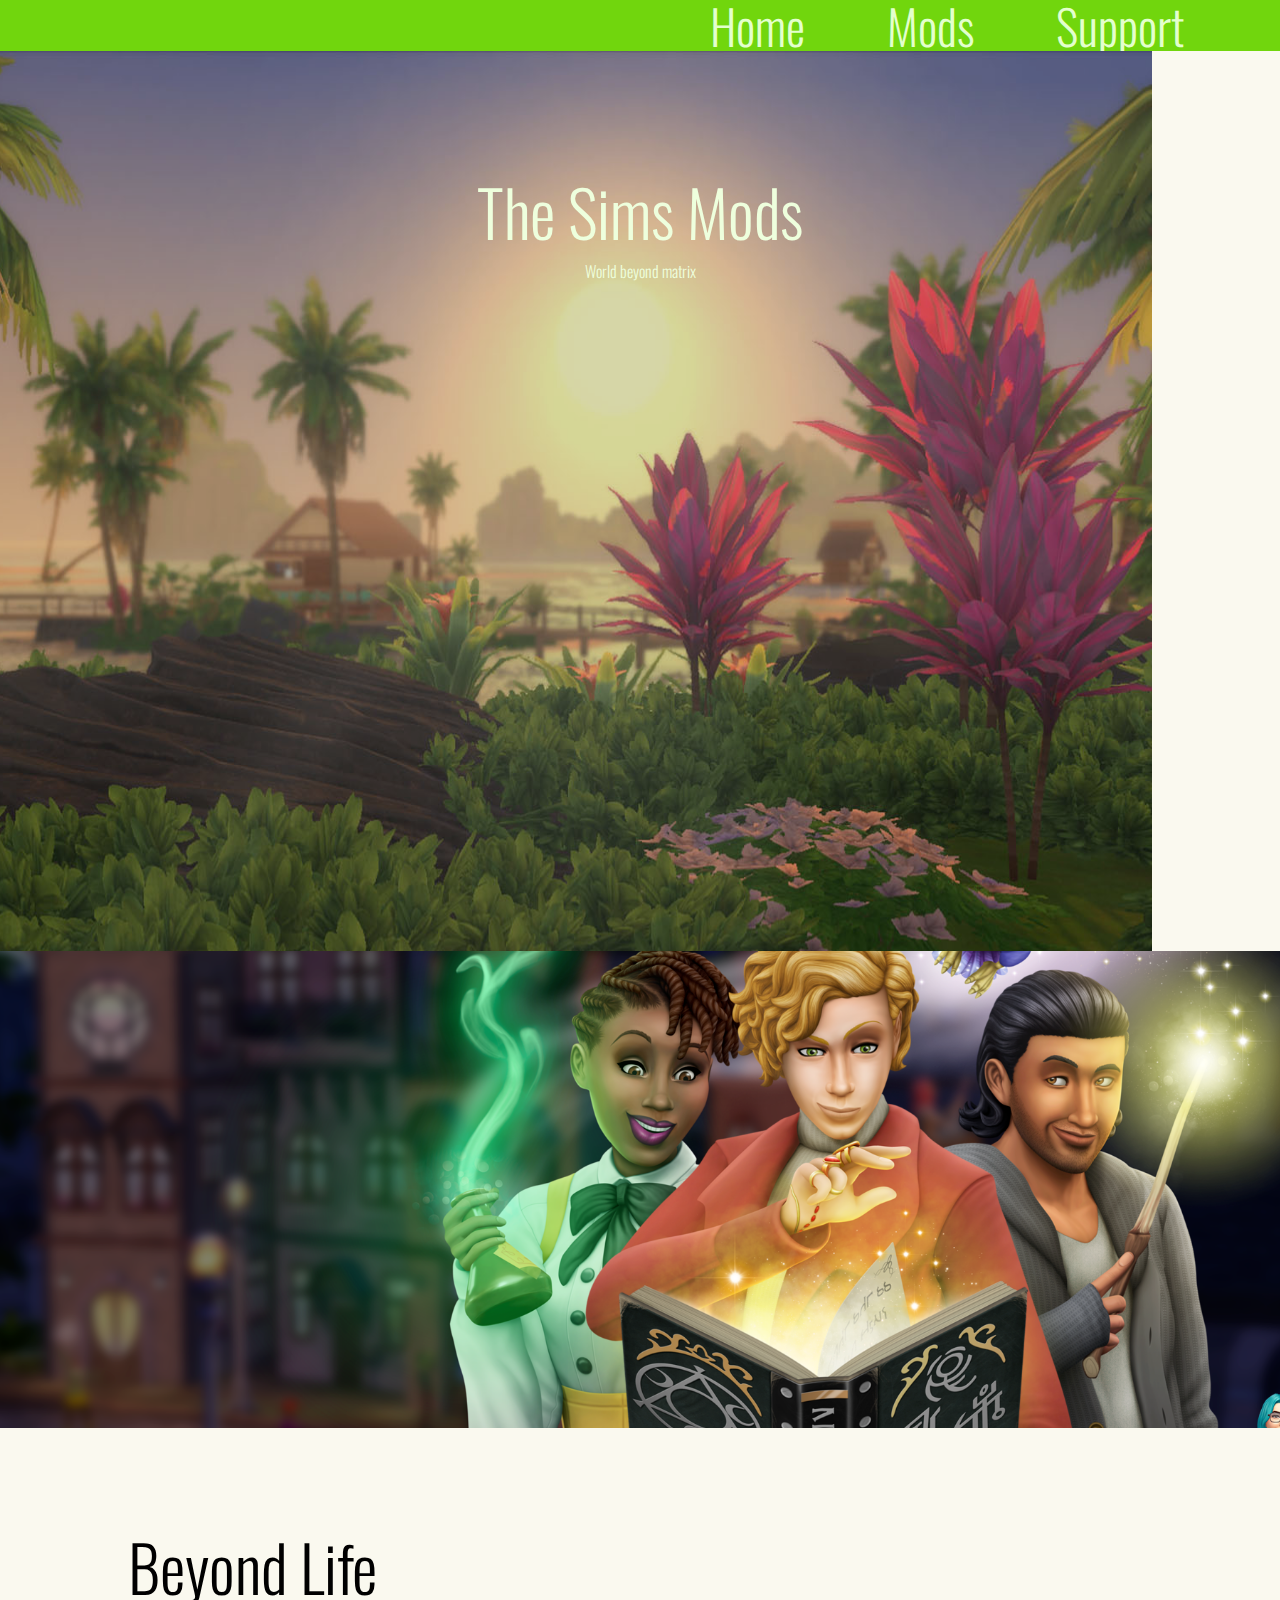
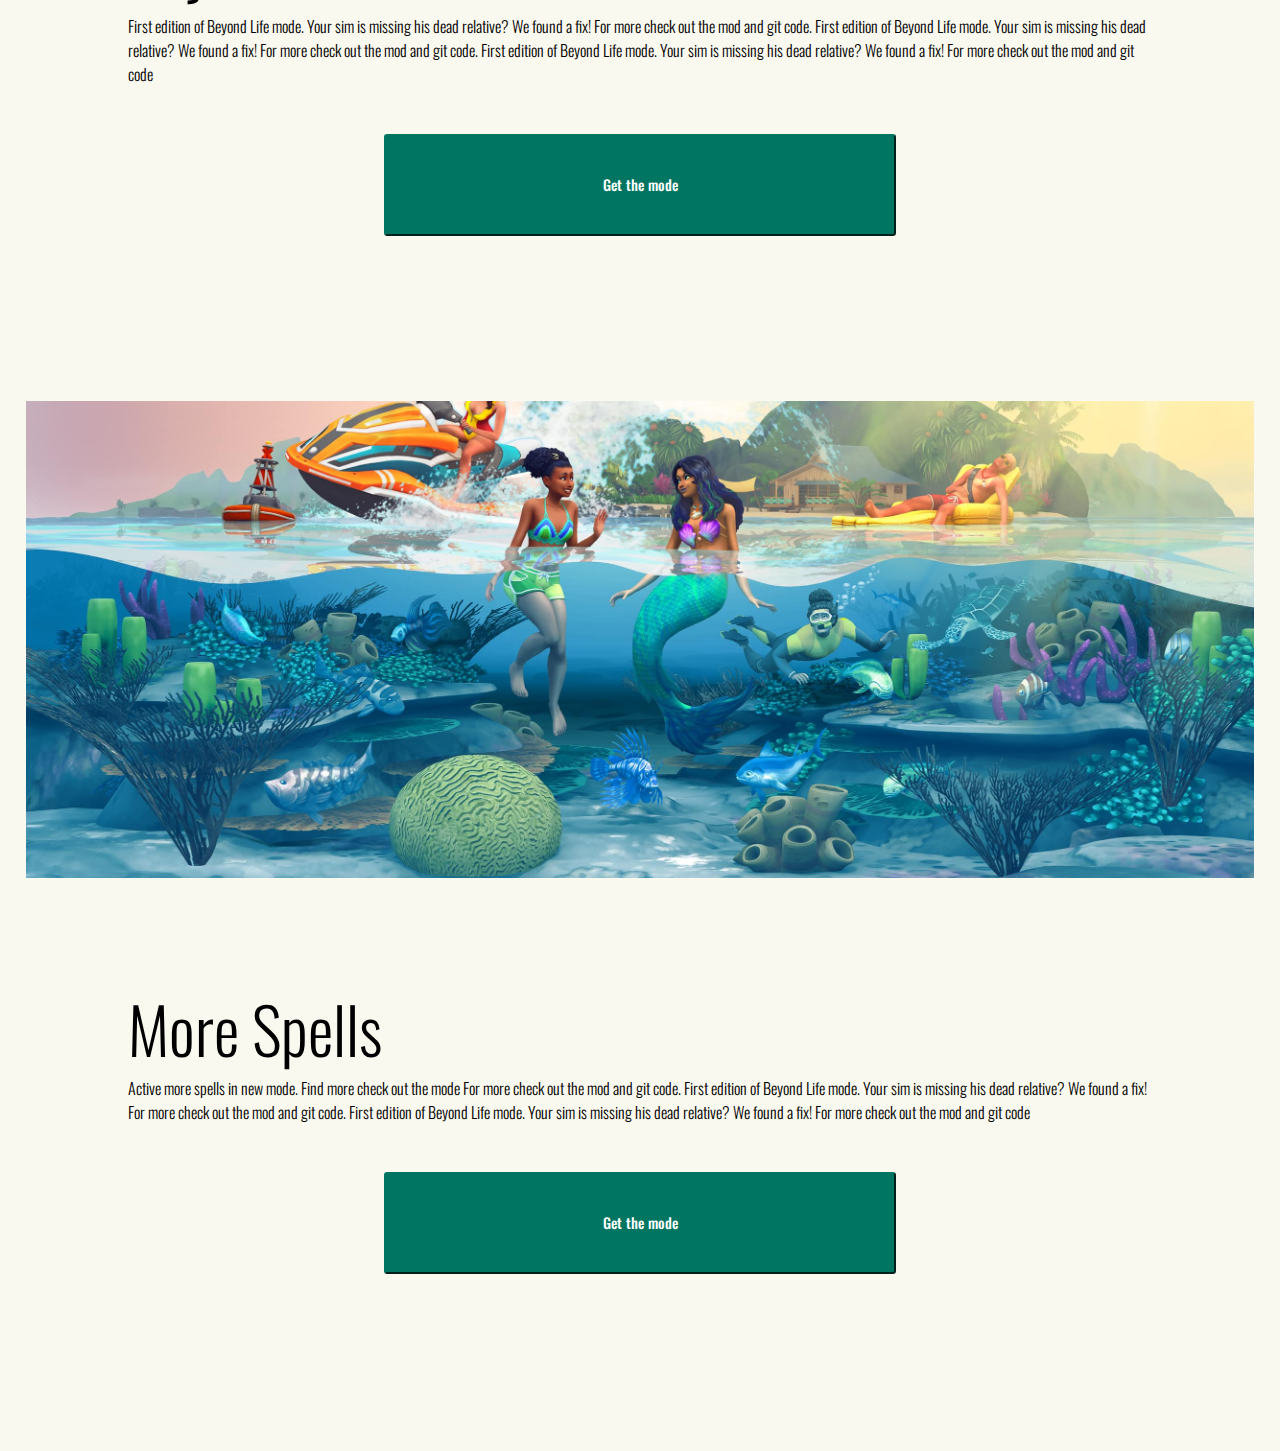
==== index.html @ f1809a80 "feat: change bg" ====
<!DOCTYPE html>
<html lang="en">
<head>
    <meta charset="UTF-8">
    <meta http-equiv="X-UA-Compatible" content="IE=edge">
    <meta name="viewport" content="width=device-width, initial-scale=1.0">
    <link rel="stylesheet" href="style.css">
    <link rel="stylesheet" href="reset.css">
    <title>Document</title>


    <!-- fonts -->
    <link rel="preconnect" href="https://fonts.googleapis.com">
<link rel="preconnect" href="https://fonts.gstatic.com" crossorigin>
<link href="https://fonts.googleapis.com/css2?family=Oswald:wght@300;400;600&family=Ubuntu+Condensed&display=swap" rel="stylesheet">
<!--  -->
</head>
<body>
    <div class="section_nav">
         <nav>
            <div class="nav_menu">
             <a href=""> Home </a>
             <a href=""> Mods </a>
             <a href=""> Support</a>
             </div>

          
         </nav>
    </div>

    <div class="menu_icon">
        <!-- <img src="/assets/menu.png" alt=""> -->
     </div>
    <div class="section_header">
        
        <div class="header_img">
            <img src="./assets/top 5.jpg" alt="">
        </div>
        <div class="header_text">
            <h1>The Sims Mods</h1>
            <p>World beyond matrix</p>
        </div>
    </div>

    <div class="section_body">
        <div class="body_main">
            <div class="news first_news">
                <div class="news_img">
                <img src="./assets/magic.png" alt="mod1"> 
                    </div>
                <div class="news_text">
                <h2>Beyond Life</h2>

              <p>First edition of Beyond Life mode. Your sim is missing his dead
                relative? We found a fix! For more check out the mod and git code. First edition of Beyond Life mode. Your sim is missing his dead
                relative? We found a fix! For more check out the mod and git code. First edition of Beyond Life mode. Your sim is missing his dead
                relative? We found a fix! For more check out the mod and git code</p>
            
                <div class="news_button">
                    <button> Get the mode</button>
                  </div>
            </div>
      
            </div>

            <div class="news second_news">

                <div class="news_img">
                    <img src="./assets/mermaids.jpg" alt="mod2">
                </div>
                <div class="news_text">
                <h2>More Spells</h2>
                <p>Active more spells in new mode. Find more check out the mode For more check out the mod and git code. First edition of Beyond Life mode. Your sim is missing his dead
                    relative? We found a fix! For more check out the mod and git code. First edition of Beyond Life mode. Your sim is missing his dead
                    relative? We found a fix! For more check out the mod and git code
                   </p>
                
                  <div class="news_button">
                    <button> Get the mode</button>
                  </div>
                </div>
              
            </div>

        </div>
    </div>

</body>
</html>
---- style.css ----
/* FONTS */
/* font-family: 'Oswald', sans-serif;
font-family: 'Ubuntu Condensed', sans-serif;
weight: 300 400 600 */



:root {
    --white: #fff;
    --dark-creamy: #F2DEBA;

/* Ligth palette */

--light-creamy: #faf9ef;

    /* --light-creamy: #f7f5df; */
    --violet: #007562;
    --header: #eeffdd; 
     --button-test: white;
    

/* dark paletter */
    /* --light-creamy: #1F2833;
    --violet: #66FCF1;
    --text-color: white;
    --header: #d1f2ef;
    --button-test: black; */





    --blacl: black;
    --color-of-sim: #73d90d;
   

}



body {
    background-color: var(--light-creamy);
    width: 100vw;
}

/* buttons */
.news_button {
    display: flex;
    justify-content: center;

    margin: 3rem;
    


}

.news button {
    font-family: 'Oswald', sans-serif;
    font-weight: 500;
    font-size: 0.9rem;
    background-color: var(--violet);

    border-color: var(--violet);
    border-radius: 0.2rem;
    color: var(--button-test);

    width: 40vw;
    height: 8vw;
}
/* section_header */
nav {
    display: flex;
    align-items: center;
    justify-content: end;


    width: 100%;
    height: 4vw;
    background-color:rgb(113, 214, 13)
}

nav a {
    font-size: 3rem;
}
.nav_menu {
    display: flex;
    justify-content: space-between;

    width: 37%;
    margin: 0 6rem;
}

.menu_icon {
    width: 3rem;
    position: absolute;
    right: 2rem;
    top: 0.5rem;
    z-index: 99;

}
.section_header {
    display: flex;
    flex-direction: column;
    /* justify-content: center; */
    align-items: center;
    position: relative;

    width: 100vw;
    height: 100vh;
    overflow: hidden;
}

.header_img img{
/* city */
    /* object-position: -12rem;
    width: 123rem;
    height: 100%;

    filter: brightness(84%); */

    /* sky */

    object-position: -19rem;
    width: 102rem;
    height: 118%;
   
    filter: brightness(84%);

}

.header_text {
    position: absolute;
    /* font-size: 500rem!important; */
    text-align: center;
    /* color: #d4f7c9; */
    color: var(--header);
    top: 7rem;
}

.header_text p {
    font-size: 1rem;
}
/* section_body */
.section_body {
    display: flex;
    flex-direction: column;
    align-items: center;
}
.body_main {
    display: flex;
    flex-direction: column;
    align-items: center;

    width: 100vw;
    overflow: hidden;

}

.news {
    display: flex;
    flex-direction: column;
    align-items: center;

    margin-bottom: 3vh;
    /* background-color: rgba(243, 247, 255, 0.3); */
    color: var(--text-color);

    width: 100%;

}
.news_img {
    height: 53vh;
    /* width: 100%; */
    overflow: hidden;
    object-fit: scale-down;
}
.news img {
    /* height: 50vh; */
    /* width: 100rem; */
    /* width: 132%; */
    height: 100%;
}

.news_text{
    display: flex;
    flex-direction: column;
    justify-content: center;
    height: 50vh;
    width: 80vw;
    margin: 3rem
}

@media screen and (max-width: 378px) {
    /* .first_news img {
        object-position: -12rem;
    } */
    /*.news_ img {
        width: 199%;
    } */
}
@media screen and (max-width: 540px) {
    nav {
        display: none;
        
    }

    .first_news img {
        object-position: -5rem;
    }
}



@media screen and (min-width: 780px) {
    
    .header_box {
        width: 100%;
    }

    .news img  {
        height: 161%;
        object-position: 0 -16rem;
    }
}
/* @media screen and (min-width: 1197px) {
    .header_box {
        width: 100%;
   
    }
    .body_main {
        width: 100%;
    }
} */
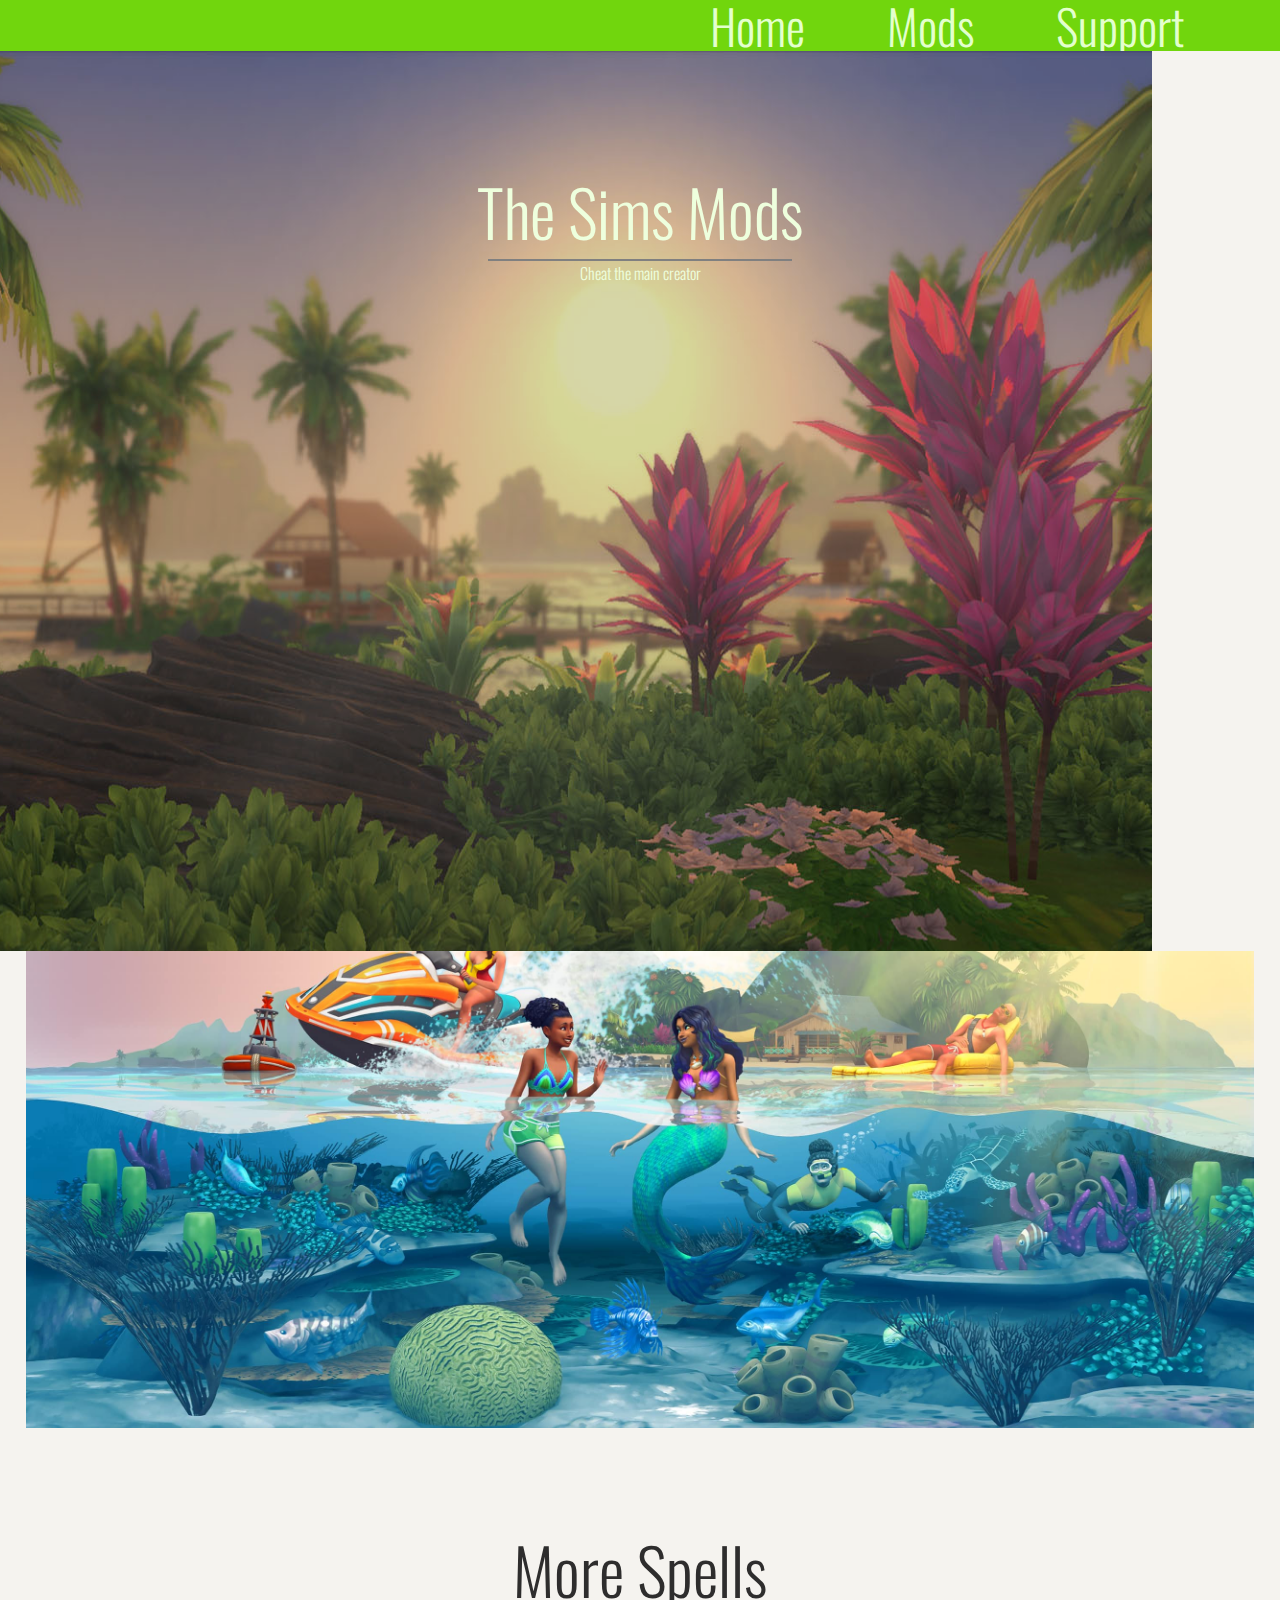
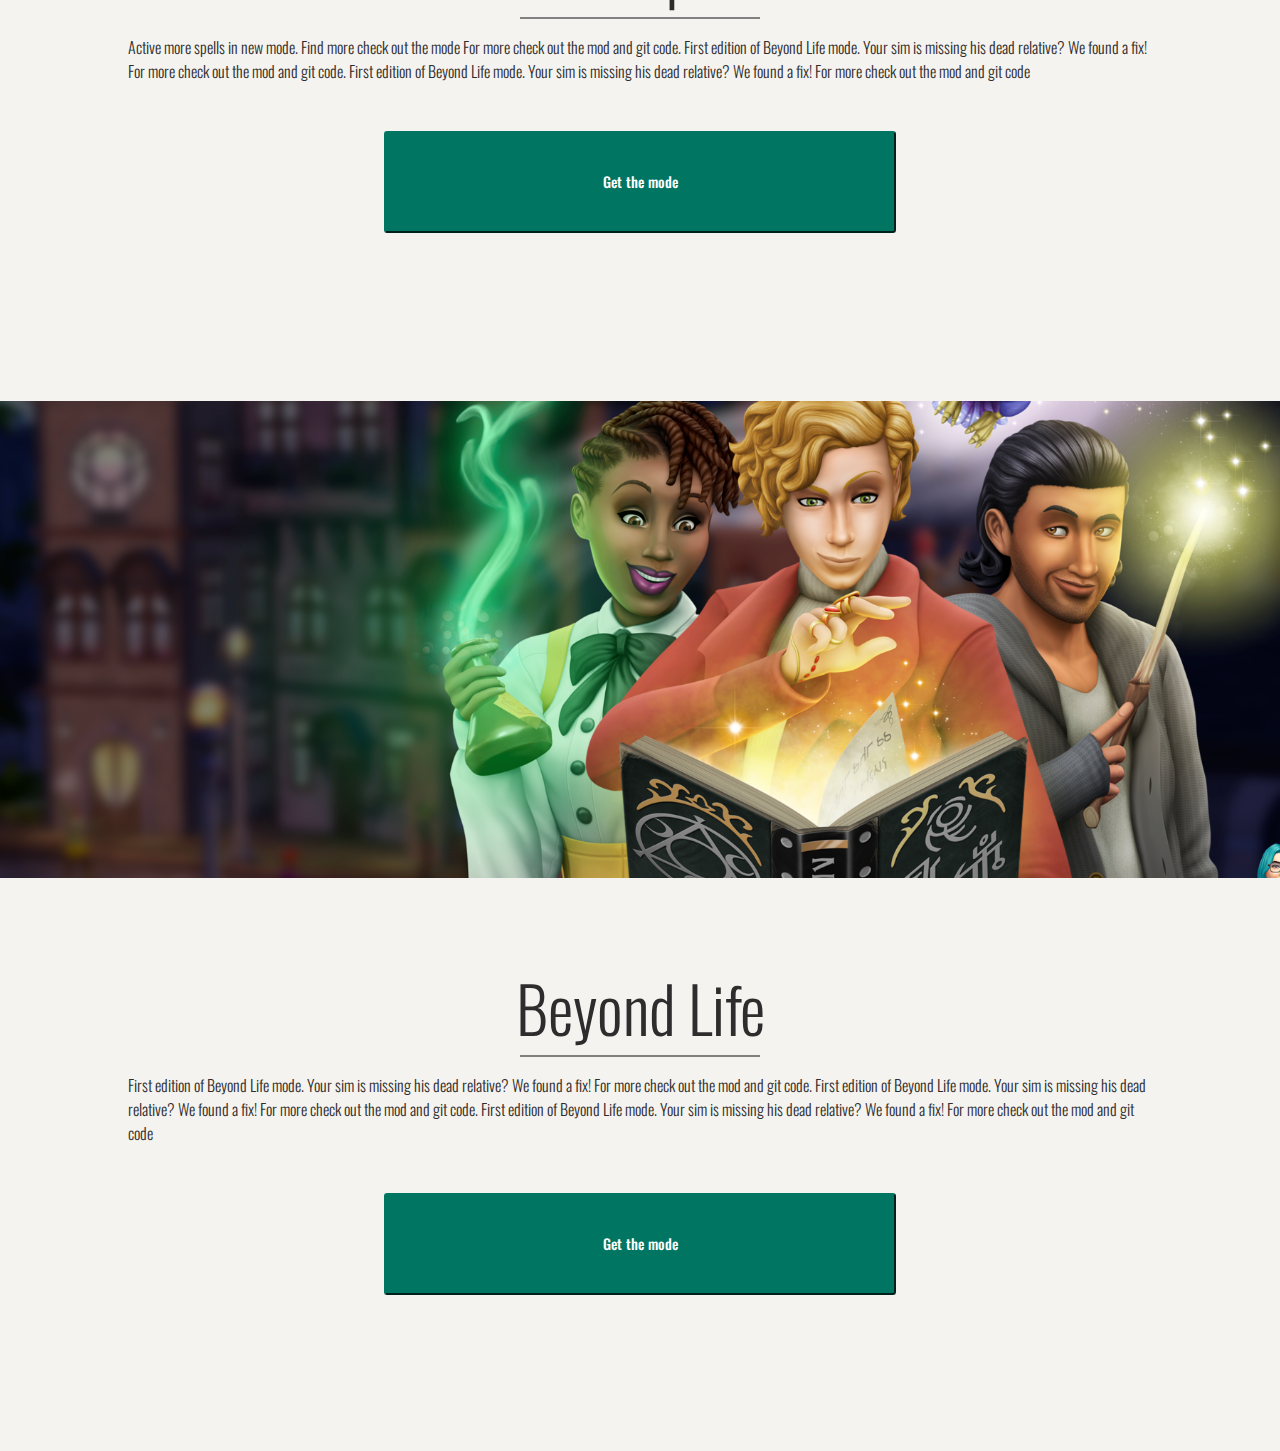
==== commit c2198476: "Add files via upload" ====
--- a/index.html
+++ b/index.html
@@ -38,18 +38,41 @@
         </div>
         <div class="header_text">
             <h1>The Sims Mods</h1>
-            <p>World beyond matrix</p>
+            <hr>
+            <p>Cheat the main creator </p>
         </div>
     </div>
 
     <div class="section_body">
         <div class="body_main">
+
+            <div class="news second_news">
+
+                <div class="news_img">
+                    <img src="./assets/mermaids.jpg" alt="mod2">
+                </div>
+                <div class="news_text">
+                <h2>More Spells</h2>
+                <hr>
+                <p>Active more spells in new mode. Find more check out the mode For more check out the mod and git code. First edition of Beyond Life mode. Your sim is missing his dead
+                    relative? We found a fix! For more check out the mod and git code. First edition of Beyond Life mode. Your sim is missing his dead
+                    relative? We found a fix! For more check out the mod and git code
+                   </p>
+                
+                  <div class="news_button">
+                    <button> Get the mode</button>
+                  </div>
+                </div>
+              
+            </div>
+
             <div class="news first_news">
                 <div class="news_img">
                 <img src="./assets/magic.png" alt="mod1"> 
                     </div>
                 <div class="news_text">
                 <h2>Beyond Life</h2>
+                <hr>
 
               <p>First edition of Beyond Life mode. Your sim is missing his dead
                 relative? We found a fix! For more check out the mod and git code. First edition of Beyond Life mode. Your sim is missing his dead
@@ -63,24 +86,7 @@
       
             </div>
 
-            <div class="news second_news">
-
-                <div class="news_img">
-                    <img src="./assets/mermaids.jpg" alt="mod2">
-                </div>
-                <div class="news_text">
-                <h2>More Spells</h2>
-                <p>Active more spells in new mode. Find more check out the mode For more check out the mod and git code. First edition of Beyond Life mode. Your sim is missing his dead
-                    relative? We found a fix! For more check out the mod and git code. First edition of Beyond Life mode. Your sim is missing his dead
-                    relative? We found a fix! For more check out the mod and git code
-                   </p>
-                
-                  <div class="news_button">
-                    <button> Get the mode</button>
-                  </div>
-                </div>
-              
-            </div>
+  
 
         </div>
     </div>
--- a/style.css
+++ b/style.css
@@ -11,7 +11,7 @@
 
 /* Ligth palette */
 
---light-creamy: #faf9ef;
+--light-creamy: #f5f3ef;
 
     /* --light-creamy: #f7f5df; */
     --violet: #007562;
@@ -41,6 +41,7 @@
 body {
     background-color: var(--light-creamy);
     width: 100vw;
+    color: rgb(46, 45, 45);
 }
 
 /* buttons */
@@ -66,6 +67,18 @@
 
     width: 40vw;
     height: 8vw;
+}
+
+hr {
+    border: 0.1px solid ;
+    width: 19rem;
+    margin: 0 auto;
+}
+
+.news hr {
+    width: 15rem;
+    margin: 1rem;
+    margin-top: 0;
 }
 /* section_header */
 nav {
@@ -161,6 +174,7 @@
     flex-direction: column;
     align-items: center;
 
+
     margin-bottom: 3vh;
     /* background-color: rgba(243, 247, 255, 0.3); */
     color: var(--text-color);
@@ -185,6 +199,7 @@
     display: flex;
     flex-direction: column;
     justify-content: center;
+    align-items: center;
     height: 50vh;
     width: 80vw;
     margin: 3rem
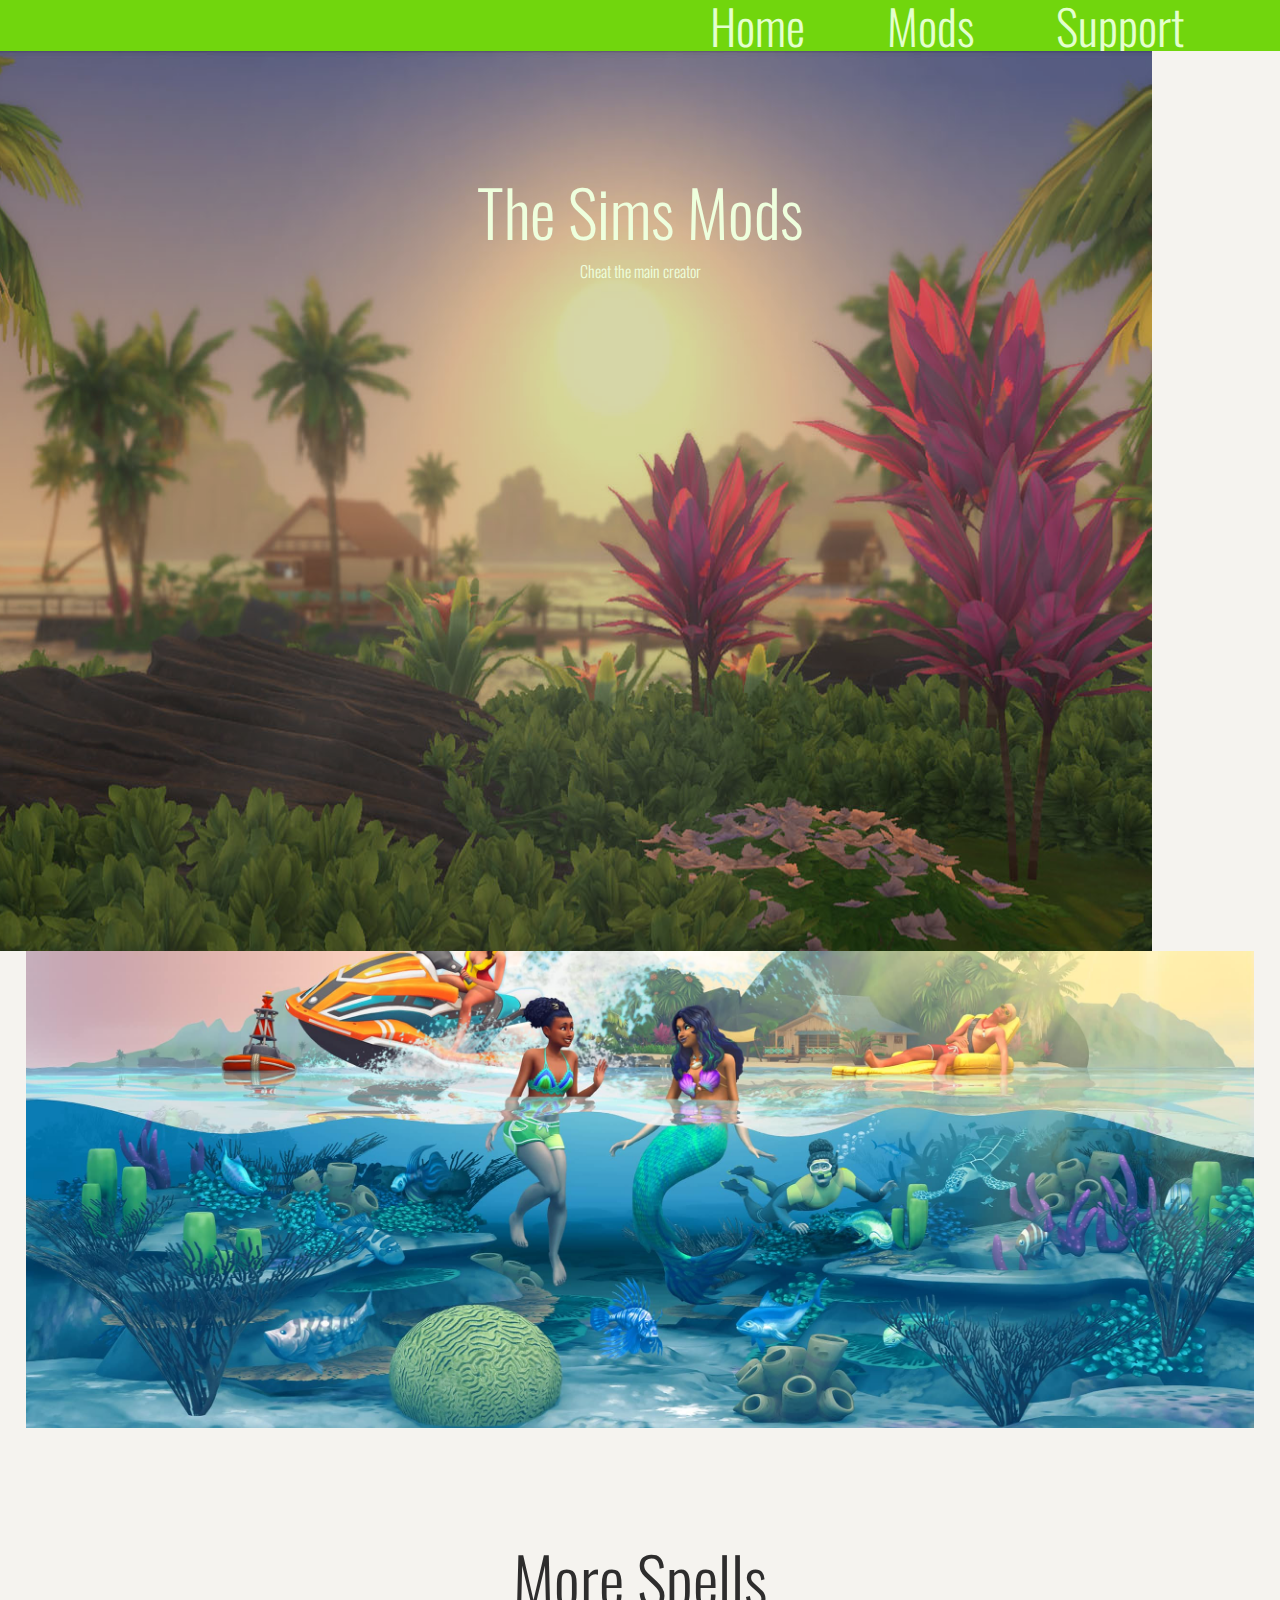
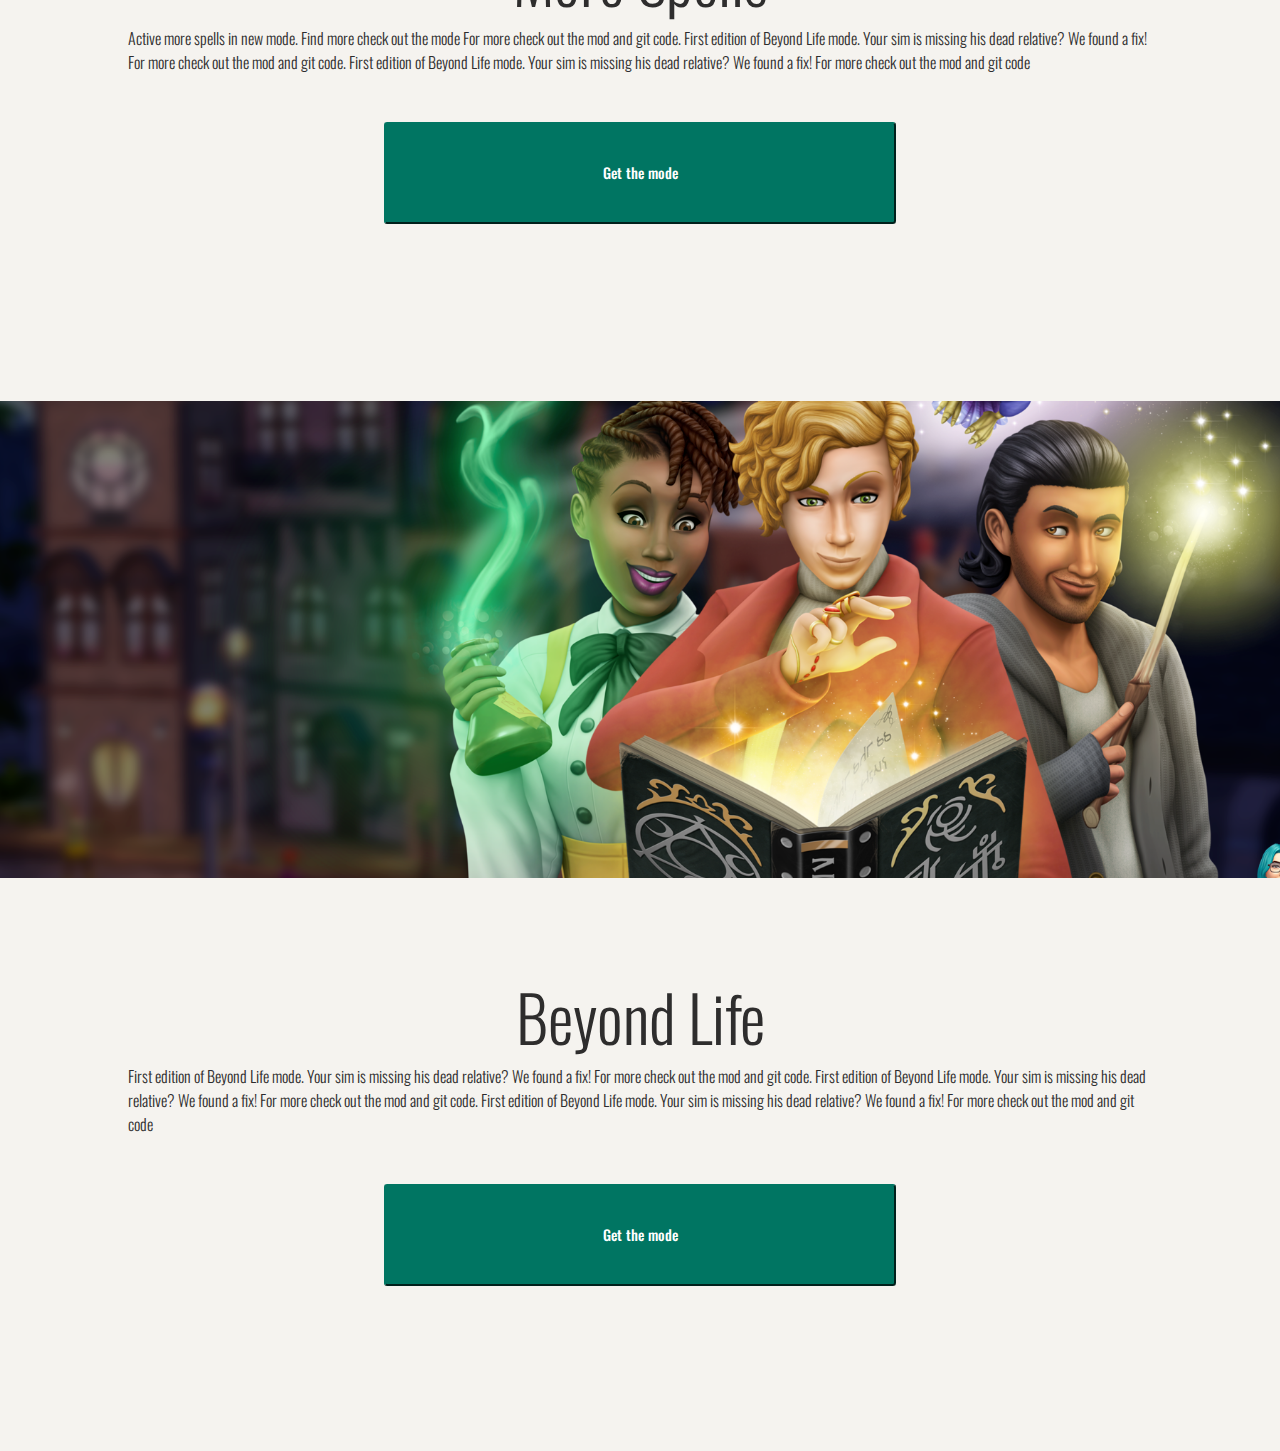
==== commit 31b43fb0: "Update index.html" ====
--- a/index.html
+++ b/index.html
@@ -38,7 +38,7 @@
         </div>
         <div class="header_text">
             <h1>The Sims Mods</h1>
-            <hr>
+      
             <p>Cheat the main creator </p>
         </div>
     </div>
@@ -53,7 +53,7 @@
                 </div>
                 <div class="news_text">
                 <h2>More Spells</h2>
-                <hr>
+            
                 <p>Active more spells in new mode. Find more check out the mode For more check out the mod and git code. First edition of Beyond Life mode. Your sim is missing his dead
                     relative? We found a fix! For more check out the mod and git code. First edition of Beyond Life mode. Your sim is missing his dead
                     relative? We found a fix! For more check out the mod and git code
@@ -72,7 +72,7 @@
                     </div>
                 <div class="news_text">
                 <h2>Beyond Life</h2>
-                <hr>
+
 
               <p>First edition of Beyond Life mode. Your sim is missing his dead
                 relative? We found a fix! For more check out the mod and git code. First edition of Beyond Life mode. Your sim is missing his dead
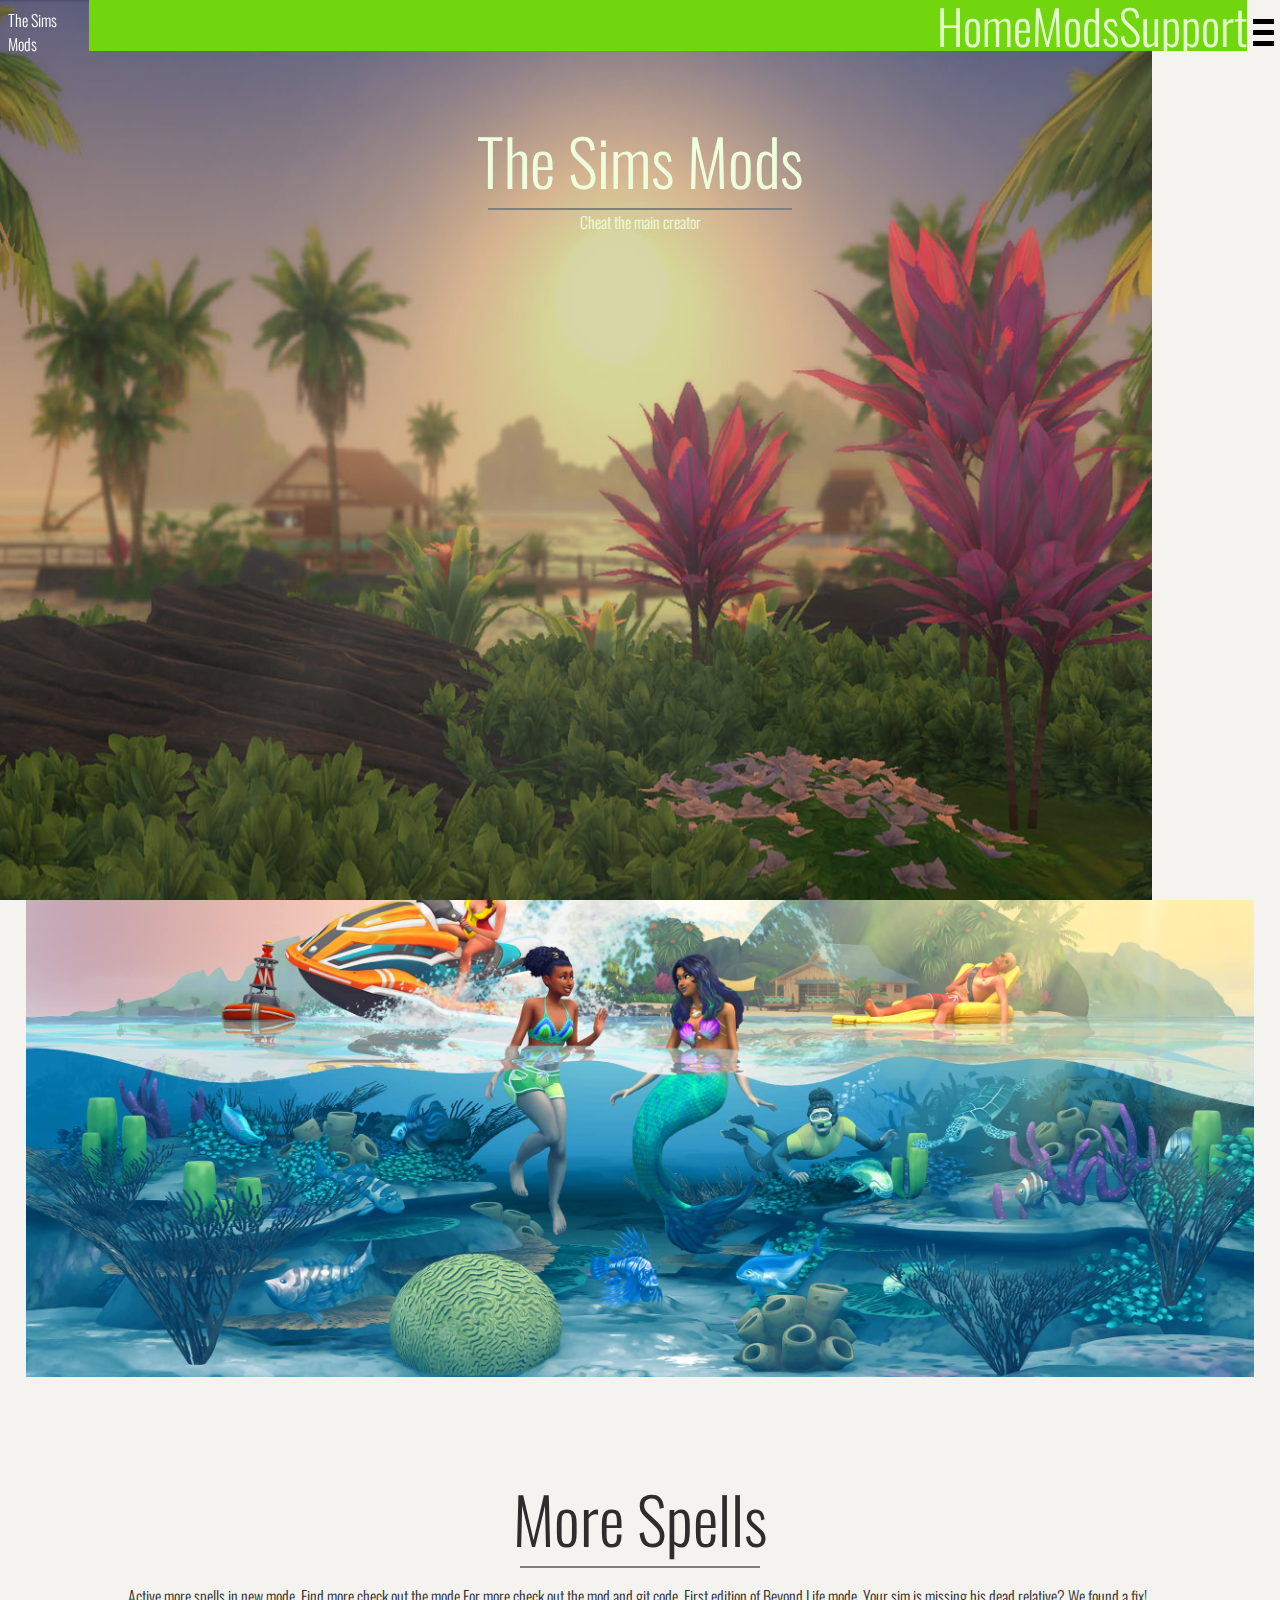
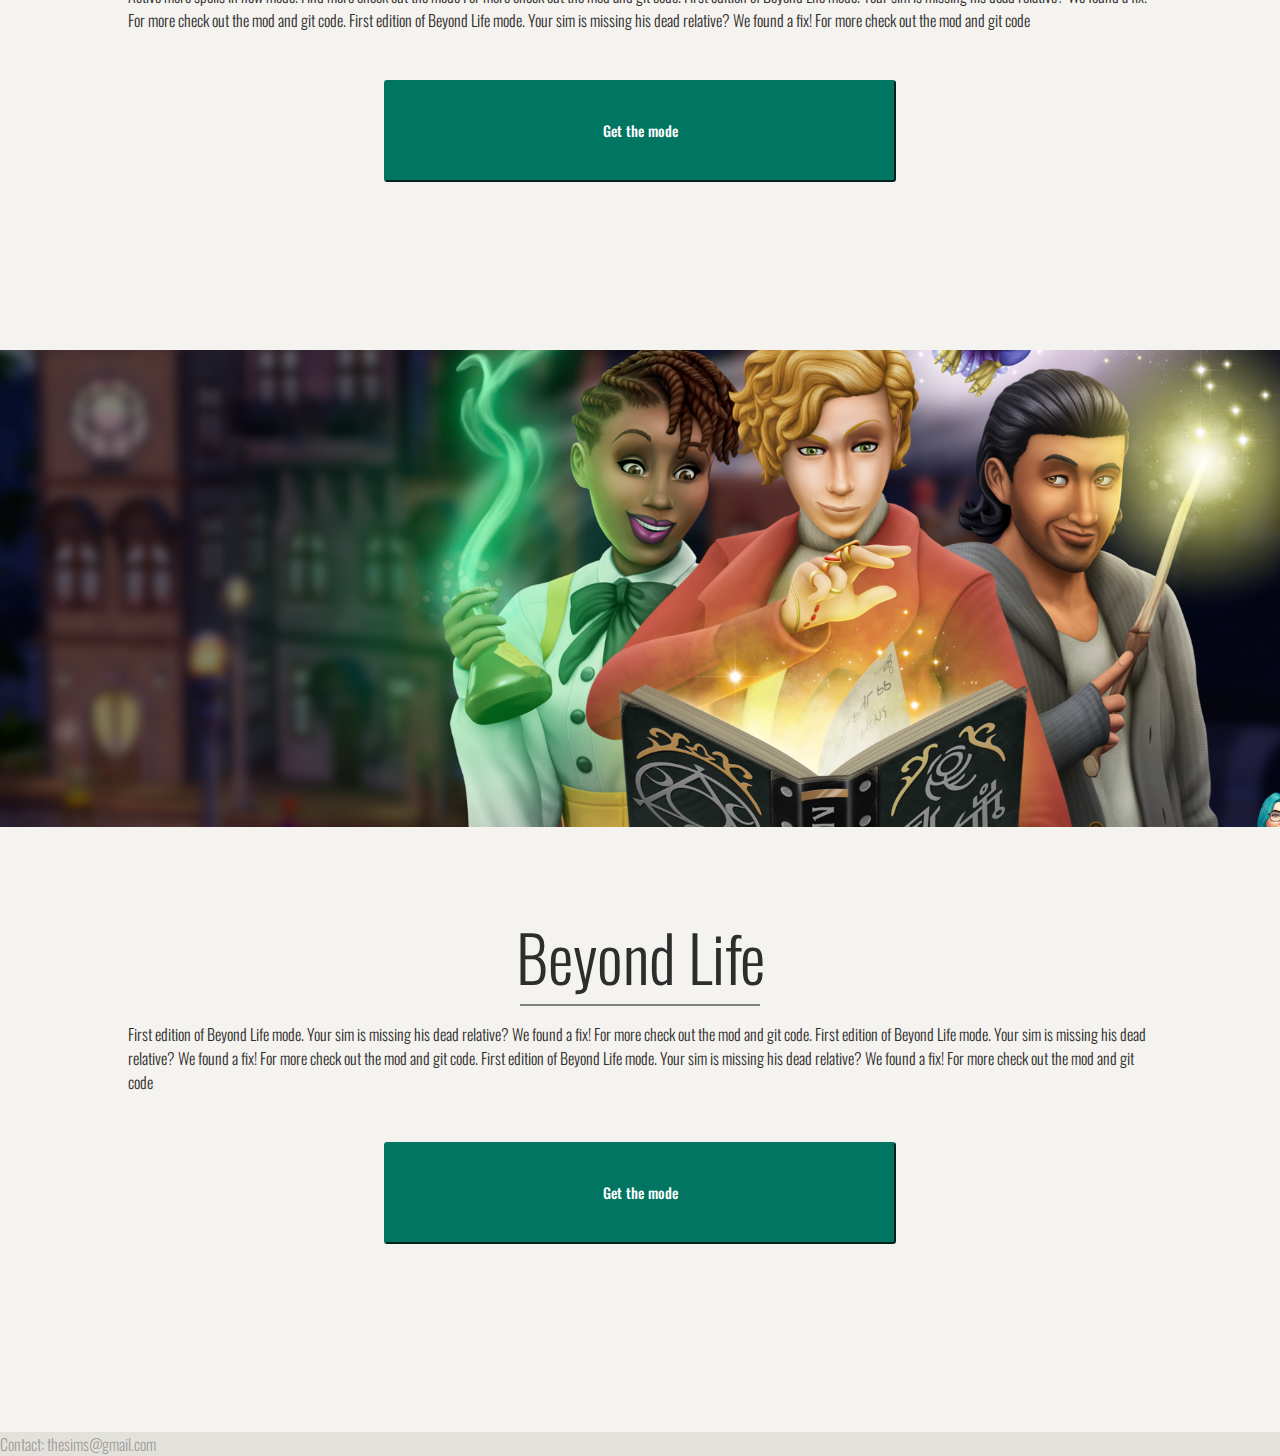
==== commit ad4eddc3: "feat: add all subpages" ====
--- a/index.html
+++ b/index.html
@@ -14,31 +14,51 @@
 <link rel="preconnect" href="https://fonts.gstatic.com" crossorigin>
 <link href="https://fonts.googleapis.com/css2?family=Oswald:wght@300;400;600&family=Ubuntu+Condensed&display=swap" rel="stylesheet">
 <!--  -->
+
+<!-- js -->
+<script defer src="js/script.js"></script>
 </head>
 <body>
+    <header>
     <div class="section_nav">
-         <nav>
-            <div class="nav_menu">
-             <a href=""> Home </a>
-             <a href=""> Mods </a>
-             <a href=""> Support</a>
+       
+            <div class="container">
+            <p> The Sims Mods</p>
+            <nav>
+             <a href="#"> Home </a>
+             <a href="#"> Mods </a>
+             <a href="#"> Support</a>
+            </nav>
+            <button class="hamburger">
+                <div class="bar"></div>
+            </button>
              </div>
 
           
-         </nav>
+        
     </div>
+    </header>
+    <nav class="mobile_nav">
+        <a href="#"> Home </a>
+        <a href="#"> Mods </a>
+        <a href="#"> Support</a>
+    </nav>
 
-    <div class="menu_icon">
-        <!-- <img src="/assets/menu.png" alt=""> -->
-     </div>
+
+
+
+
+
     <div class="section_header">
         
         <div class="header_img">
+
+            
             <img src="./assets/top 5.jpg" alt="">
         </div>
         <div class="header_text">
             <h1>The Sims Mods</h1>
-      
+            <hr>
             <p>Cheat the main creator </p>
         </div>
     </div>
@@ -53,7 +73,7 @@
                 </div>
                 <div class="news_text">
                 <h2>More Spells</h2>
-            
+                <hr>
                 <p>Active more spells in new mode. Find more check out the mode For more check out the mod and git code. First edition of Beyond Life mode. Your sim is missing his dead
                     relative? We found a fix! For more check out the mod and git code. First edition of Beyond Life mode. Your sim is missing his dead
                     relative? We found a fix! For more check out the mod and git code
@@ -72,7 +92,7 @@
                     </div>
                 <div class="news_text">
                 <h2>Beyond Life</h2>
-
+                <hr>
 
               <p>First edition of Beyond Life mode. Your sim is missing his dead
                 relative? We found a fix! For more check out the mod and git code. First edition of Beyond Life mode. Your sim is missing his dead
@@ -91,5 +111,11 @@
         </div>
     </div>
 
+    <div class="section_footer">
+        <div class="footer_main">
+            Contact: thesims@gmail.com
+        </div>
+    </div>
+
 </body>
 </html>
--- a/style.css
+++ b/style.css
@@ -15,6 +15,7 @@
 
     /* --light-creamy: #f7f5df; */
     --violet: #007562;
+    --dark-violet: #003d33;
     --header: #eeffdd; 
      --button-test: white;
     
@@ -54,7 +55,84 @@
 
 
 }
-
+.container {
+    display: flex;
+    width: 100%;
+    justify-content: space-between;
+}
+/* hamburger */
+header {
+    position: fixed;
+    top: 0;
+    z-index: 99;
+
+    width: 100%;
+
+
+}
+
+header p {
+    color: white;
+    margin: 0.5rem;
+}
+.hamburger {
+    position: relative;
+    display: block;
+    width: 35px;
+    cursor: pointer;
+
+    appearance: none;
+    background: none;
+    outline: none;
+    border: none;
+}
+.hamburger .bar, .hamburger:after, .hamburger:before {
+    content: '';
+    display: block;
+    width: 100%;
+    height: 5px;
+    background-color: black;
+    margin: 6px 0px;
+    transform: 0.4s;
+
+}
+
+.hamburger.is_active:before {
+    transform: rotate(-45deg) translate(-9px, 7px);
+}
+.hamburger.is_active .bar {
+    opacity: 0;
+}
+.hamburger.is_active:after {
+    transform: rotate(45deg) translate(-8px, -7px);
+}
+
+.mobile_nav {
+    position: fixed;
+    top:0;
+    left: 100%;
+    width: 100%;
+    height: 100vh;
+    display: block;
+    z-index: 98;
+    background-color: var(--dark-violet);
+    padding-top: 9rem
+  
+}
+
+.mobile_nav.is_active {
+    left: 0;
+}
+.mobile_nav a {
+    display: block;
+    text-align: center;
+    margin-bottom: 0.6rem;
+    padding: 1rem 1rem;
+    background-color: #036958;
+}
+.mobile_nav a:hover {
+    background-color: #0ba88e;
+}
 .news button {
     font-family: 'Oswald', sans-serif;
     font-weight: 500;
@@ -205,6 +283,12 @@
     margin: 3rem
 }
 
+.footer_main {
+    background-color: rgb(227, 225, 219);
+    color:rgba(46, 45, 45, 0.4);
+    margin: 2rem 0;
+}
+
 @media screen and (max-width: 378px) {
     /* .first_news img {
         object-position: -12rem;
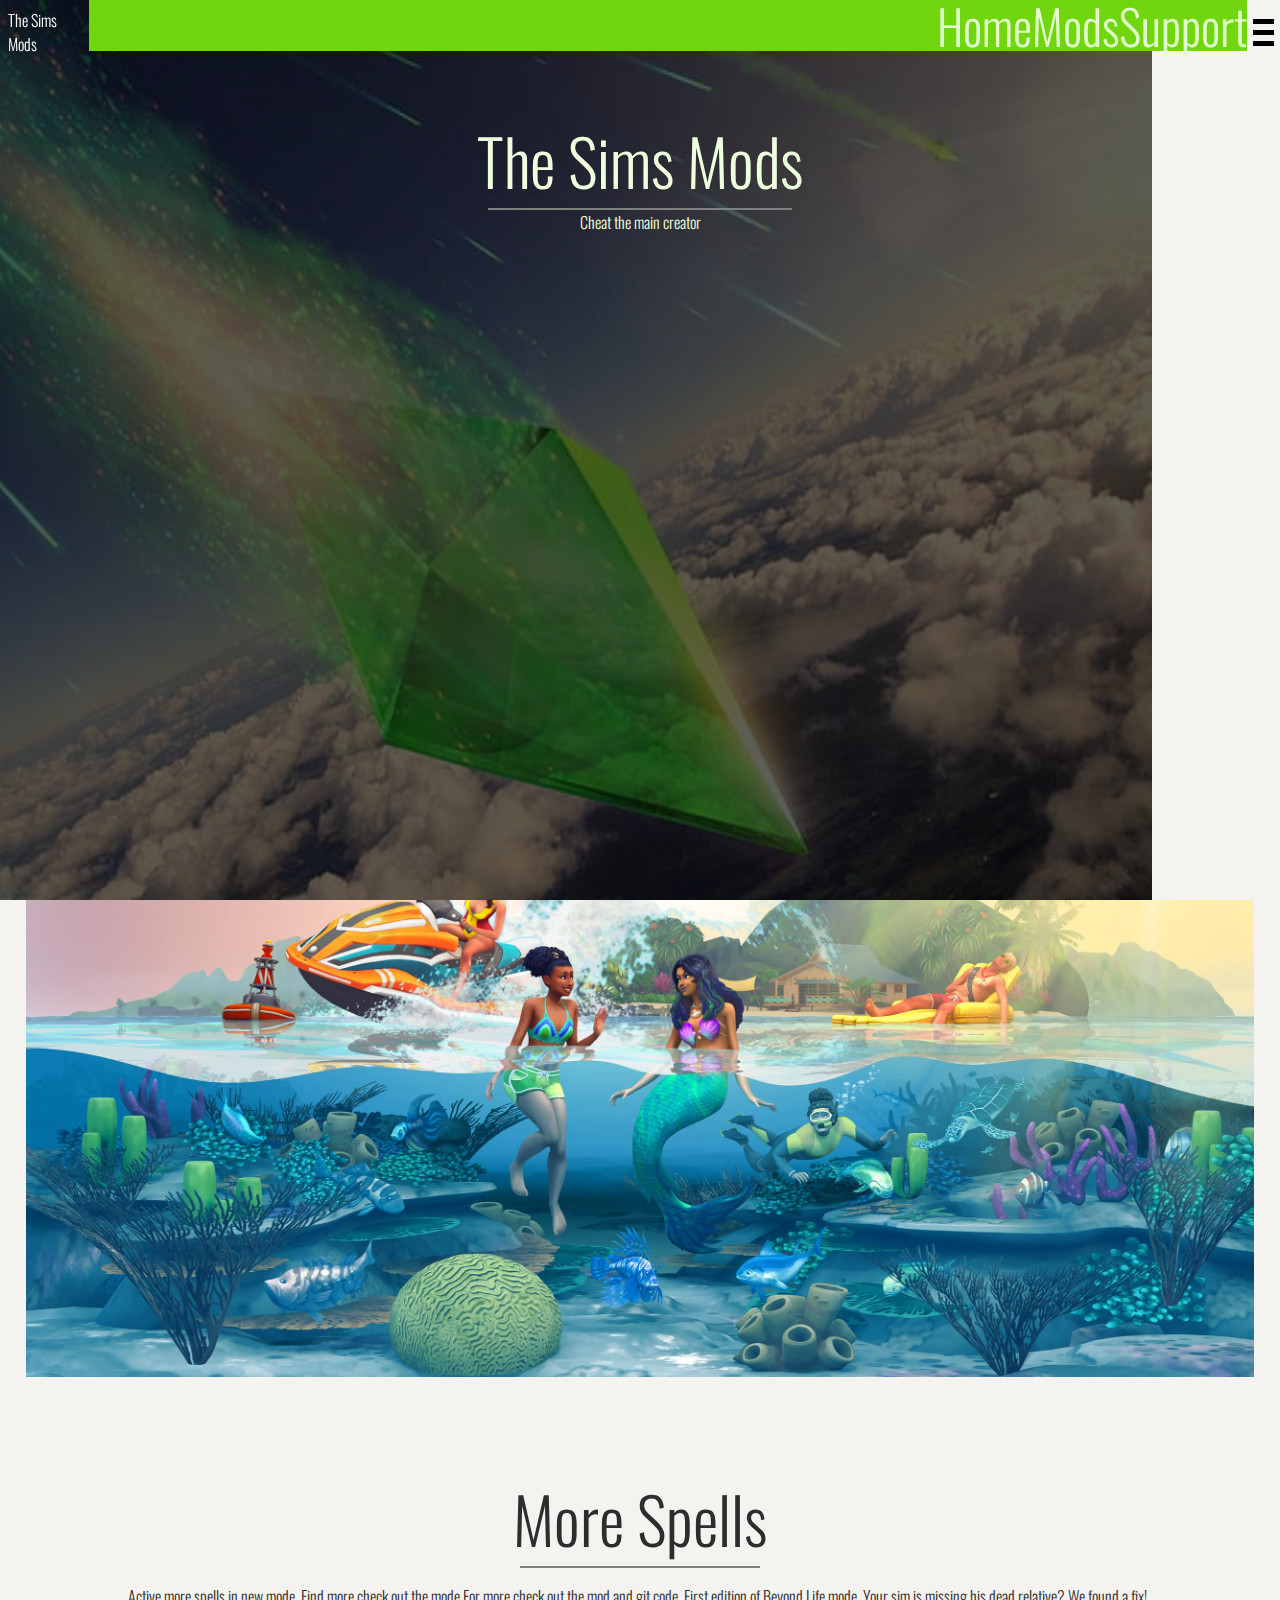
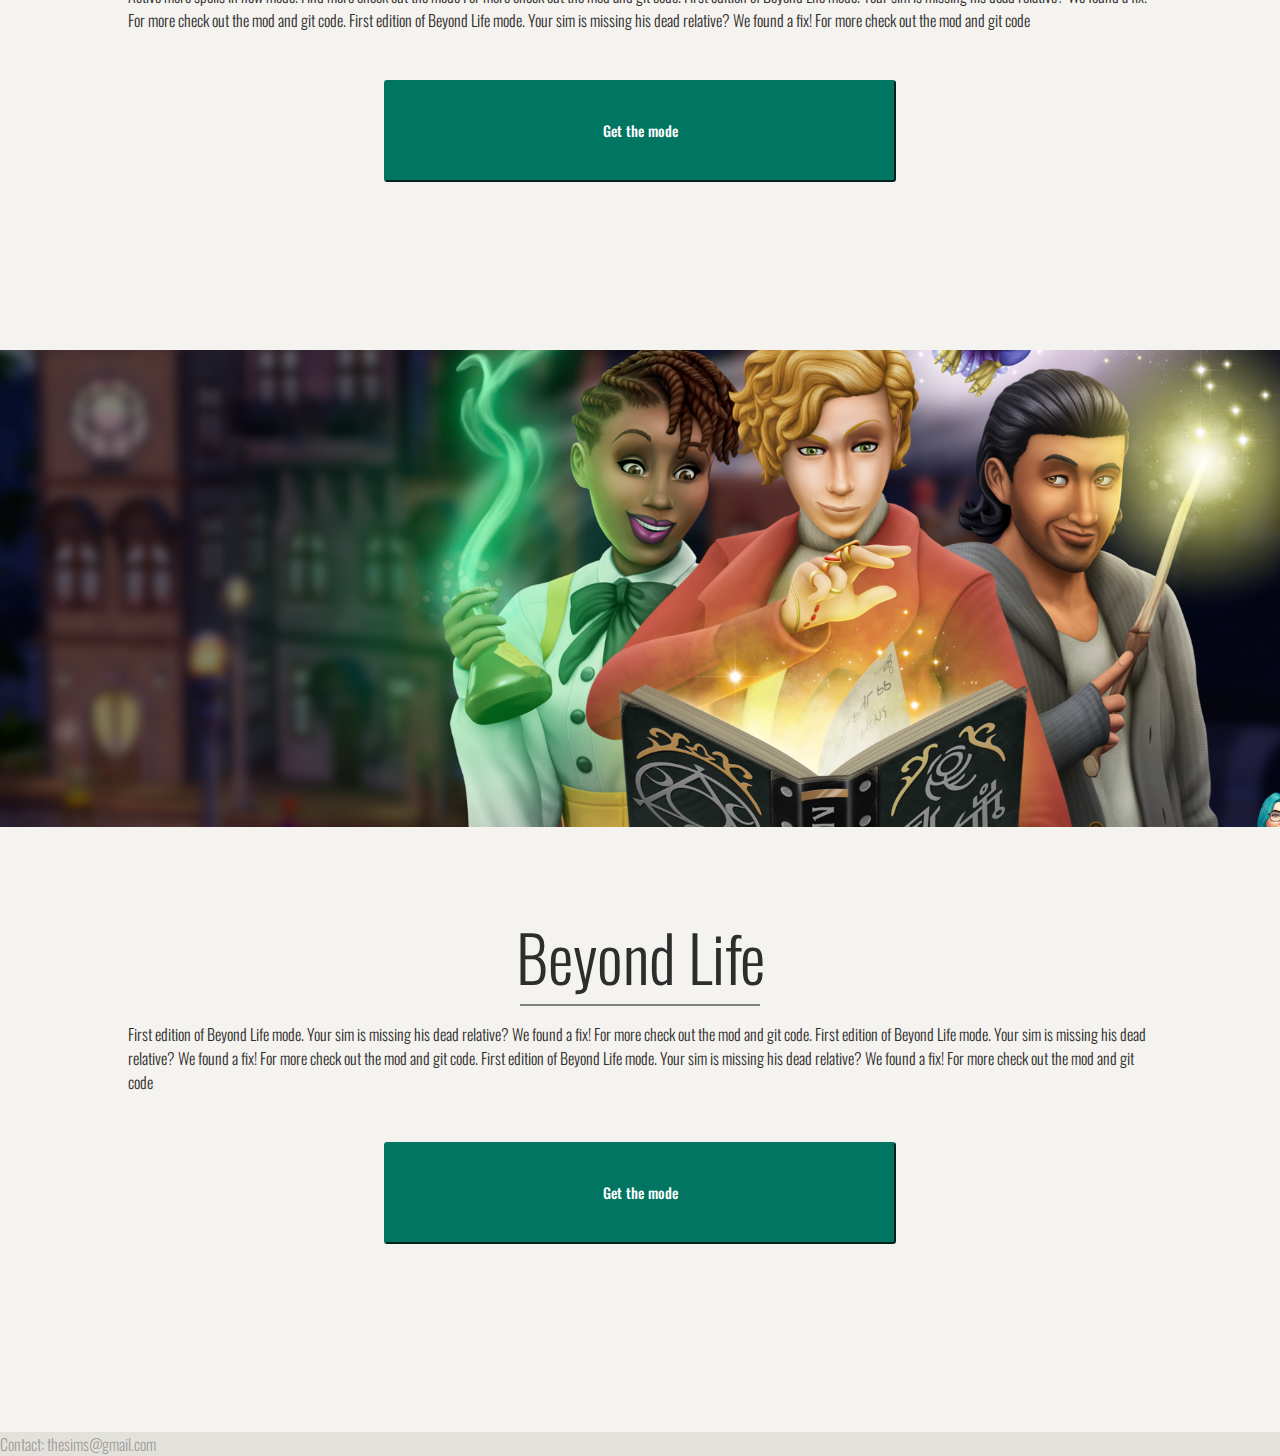
==== commit 58a9bd44: "Update index.html" ====
--- a/index.html
+++ b/index.html
@@ -54,7 +54,7 @@
         <div class="header_img">
 
             
-            <img src="./assets/top 5.jpg" alt="">
+            <img src="./assets/top1.jpg" alt="">
         </div>
         <div class="header_text">
             <h1>The Sims Mods</h1>
--- a/style.css
+++ b/style.css
@@ -215,7 +215,7 @@
     width: 102rem;
     height: 118%;
    
-    filter: brightness(84%);
+    filter: brightness(37%);
 
 }
 
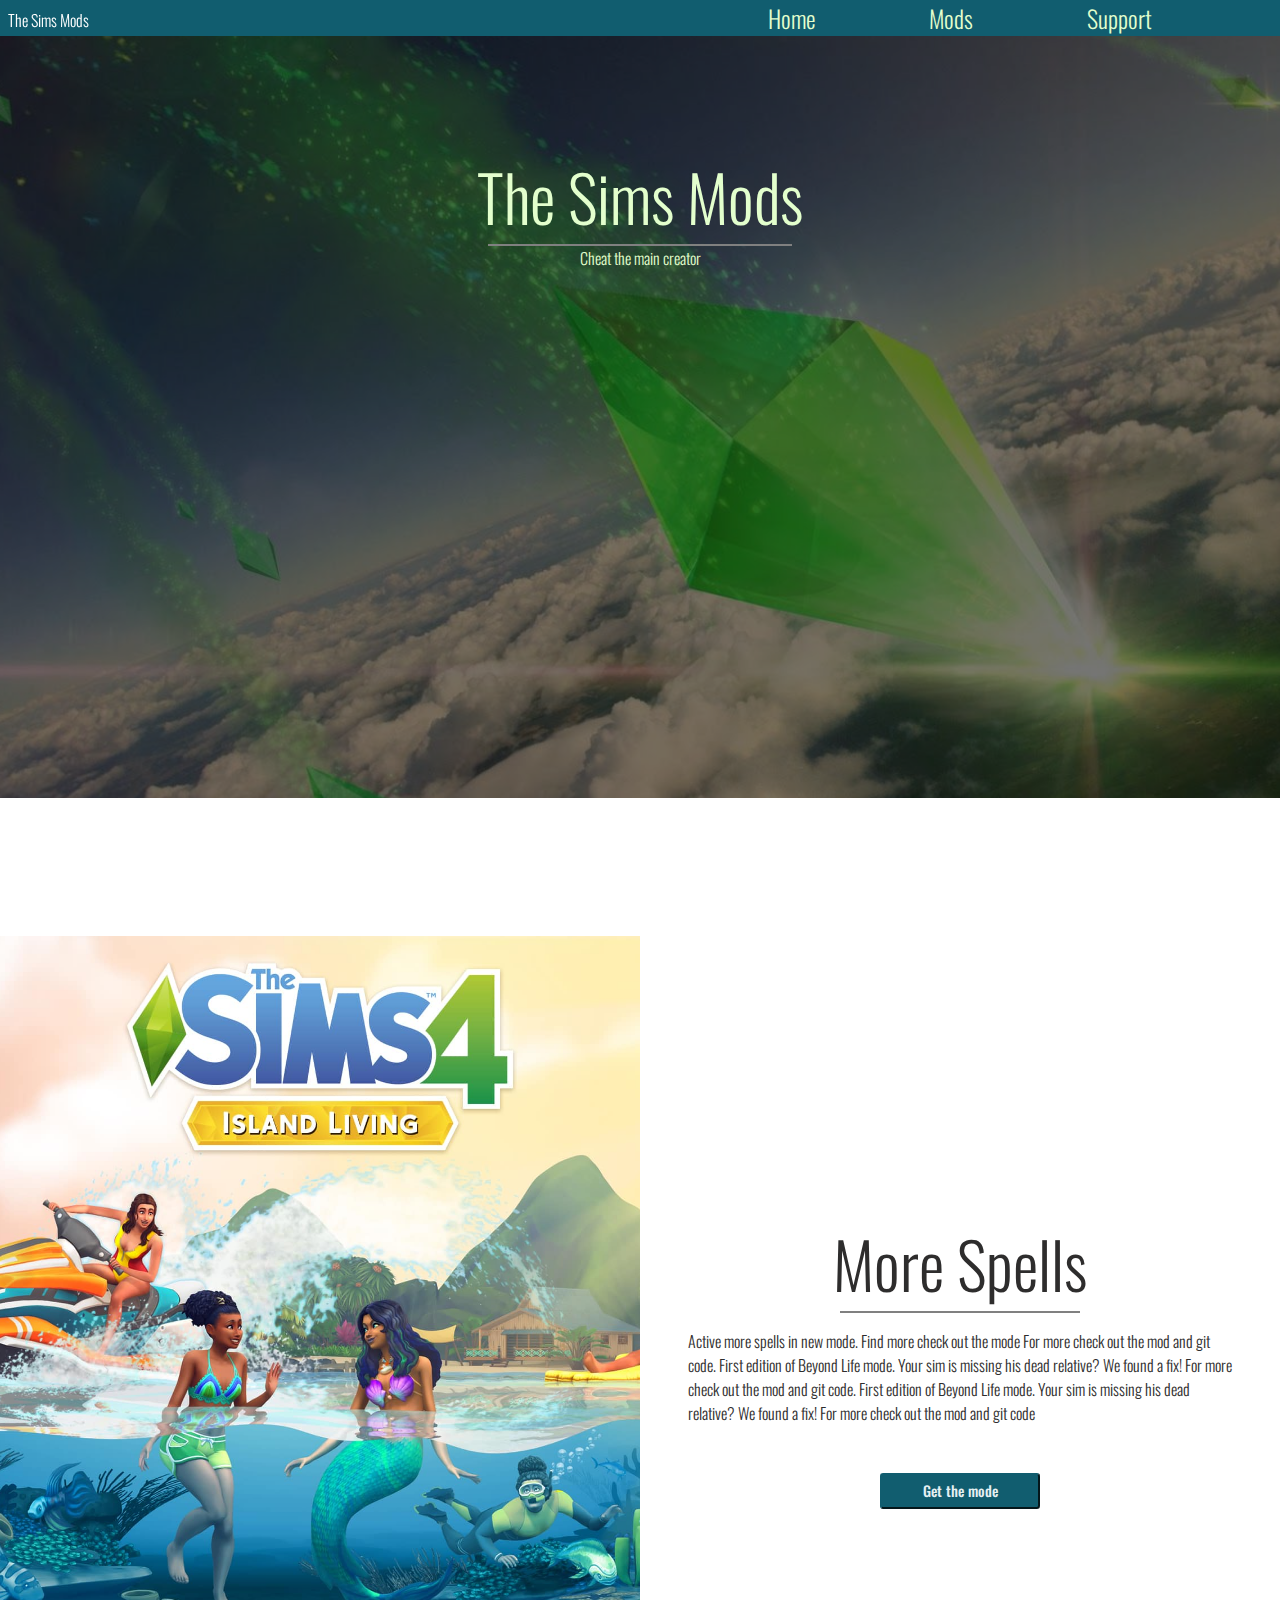
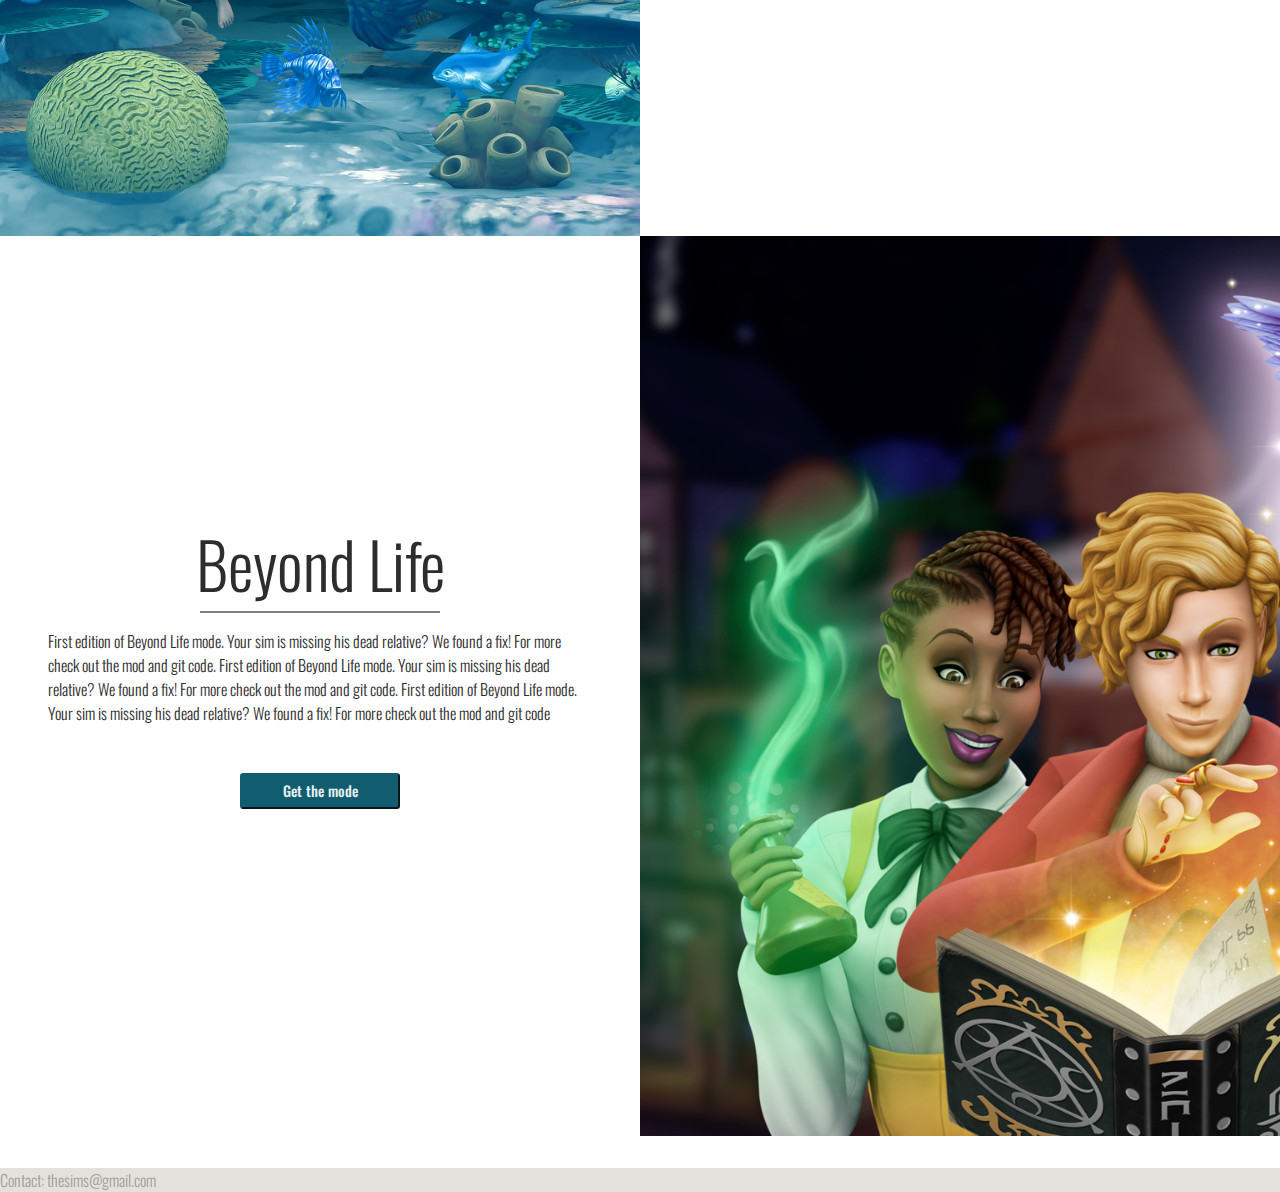
==== commit 24533a5c: "fix: fix media" ====
--- a/index.html
+++ b/index.html
@@ -19,16 +19,22 @@
 <script defer src="js/script.js"></script>
 </head>
 <body>
+
+    <nav class="big_nav">
+        <div class="big_nav_content"> 
+        <a href="#"> Home </a>
+        <a href="#"> Mods </a>
+        <a href="#"> Support</a>
+        </div>
+    </nav>
     <header>
+
+     
     <div class="section_nav">
        
             <div class="container">
             <p> The Sims Mods</p>
-            <nav>
-             <a href="#"> Home </a>
-             <a href="#"> Mods </a>
-             <a href="#"> Support</a>
-            </nav>
+        
             <button class="hamburger">
                 <div class="bar"></div>
             </button>
@@ -54,7 +60,7 @@
         <div class="header_img">
 
             
-            <img src="./assets/top1.jpg" alt="">
+            <img src="./assets/top.jpg" alt="">
         </div>
         <div class="header_text">
             <h1>The Sims Mods</h1>
@@ -87,9 +93,7 @@
             </div>
 
             <div class="news first_news">
-                <div class="news_img">
-                <img src="./assets/magic.png" alt="mod1"> 
-                    </div>
+          
                 <div class="news_text">
                 <h2>Beyond Life</h2>
                 <hr>
@@ -103,6 +107,9 @@
                     <button> Get the mode</button>
                   </div>
             </div>
+            <div class="news_img">
+                <img src="./assets/magic.png" alt="mod1"> 
+                    </div>
       
             </div>
 
--- a/style.css
+++ b/style.css
@@ -11,13 +11,13 @@
 
 /* Ligth palette */
 
---light-creamy: #f5f3ef;
-
-    /* --light-creamy: #f7f5df; */
-    --violet: #007562;
+ /* --light-creamy: #f5f3ef;
+
+    --light-creamy: #f7f5df; 
+     --violet: #007562; 
     --dark-violet: #003d33;
     --header: #eeffdd; 
-     --button-test: white;
+     --button-test: white;   */
     
 
 /* dark paletter */
@@ -27,7 +27,17 @@
     --header: #d1f2ef;
     --button-test: black; */
 
-
+    /* sims palette */
+    --violet: #115D6F;
+    --dark-violet: #115D6F;
+    --button-test: #e6f0f3;
+    --header:rgb(227, 255, 205);
+    --ligth-creamy: #ddf0f5;
+    
+    
+    
+    #5cd546
+    #004D73
 
 
 
@@ -67,14 +77,14 @@
     z-index: 99;
 
     width: 100%;
+    padding: 1rem;
 
 
 }
 
 header p {
     color: white;
-    margin: 0.5rem;
-}
+    margin: -0.5rem;}
 .hamburger {
     position: relative;
     display: block;
@@ -85,13 +95,14 @@
     background: none;
     outline: none;
     border: none;
+    
 }
 .hamburger .bar, .hamburger:after, .hamburger:before {
     content: '';
     display: block;
     width: 100%;
     height: 5px;
-    background-color: black;
+    background-color: rgb(42, 48, 44);
     margin: 6px 0px;
     transform: 0.4s;
 
@@ -159,19 +170,24 @@
     margin-top: 0;
 }
 /* section_header */
-nav {
+.big_nav {
     display: flex;
     align-items: center;
     justify-content: end;
-
-
-    width: 100%;
-    height: 4vw;
-    background-color:rgb(113, 214, 13)
-}
-
-nav a {
-    font-size: 3rem;
+    
+
+    width: 100%;
+
+    background-color: var(--dark-violet)
+}
+.big_nav_content {
+    width: 30%;
+    display: flex;
+    justify-content: space-between;
+    margin: 0 8rem;
+}
+.big_nav a {
+    font-size: 1.5rem;
 }
 .nav_menu {
     display: flex;
@@ -211,11 +227,19 @@
 
     /* sky */
 
-    object-position: -19rem;
+    /* object-position: -19rem;
     width: 102rem;
     height: 118%;
    
-    filter: brightness(37%);
+    filter: brightness(84%); */
+
+
+    object-position: 33rem -3rem;
+    width: 102rem;
+    height: 118%;
+    filter: brightness(46%);
+    object-fit: scale-down;
+    transform: rotate(0deg);
 
 }
 
@@ -290,44 +314,155 @@
 }
 
 @media screen and (max-width: 378px) {
-    /* .first_news img {
-        object-position: -12rem;
-    } */
-    /*.news_ img {
-        width: 199%;
-    } */
+
 }
 @media screen and (max-width: 540px) {
-    nav {
+    .big_nav {
         display: none;
-        
-    }
+       }
+
 
     .first_news img {
         object-position: -5rem;
     }
-}
-
-
-
-@media screen and (min-width: 780px) {
+    .hamburger {
+        /* display: block; */
+    }
+}
+
+
+
+
+@media screen and (min-width: 540px) and (max-width: 780px) {
+ 
+
+
+    .big_nav {
+        display: none;
+    }
+    .header_img img {
+        object-position: 23rem -3rem;
+}
+}
+
+
+@media screen and (min-width: 780px) and (max-width: 1200px){ 
+
+    .hamburger {
+        display: none;
+    }
+
     
     .header_box {
         width: 100%;
     }
 
+
+    .news_text {
+        height: 100vh;
+    }
+    .news_img {
+        height: 100vh;
+    }
+    .news button {
+        width: 10rem;
+        height: 2.3rem;
+    }
+
+
     .news img  {
-        height: 161%;
-        object-position: 0 -16rem;
-    }
-}
-/* @media screen and (min-width: 1197px) {
-    .header_box {
-        width: 100%;
+        /* height: 161%; */
+        /* object-position: -44rem -21rem; */
+        width: 50vw;
+        object-fit: cover;
+        height: 100%;
+    }
+
    
-    }
-    .body_main {
-        width: 100%;
-    }
-} */
-
+    .news {
+        margin: 0rem;
+        display: flex;
+        flex-direction: row;
+        height: 100vh;
+    }
+
+
+    .news_text {
+        height: auto;
+        width: 50vw;
+        margin: 0;
+        padding: 3rem;
+    }
+
+    .first_news img {
+
+        /* object-position: -36rem -1rem; */
+    }
+
+    .second_news img {
+        /* object-position: -23rem 0rem; */
+    }
+ 
+    .header_img img {
+        object-position: 0;
+    width: 102rem;
+    height: 83%;
+    object-fit: cover;
+
+ 
+    }
+}
+ 
+
+
+ @media screen and (min-width: 1200px) {
+    .hamburger {
+        display: none;
+    }
+       .header_img img {
+        object-position: 0;
+    width: 102rem;
+    height: 83%;
+   object-fit: cover;
+
+ 
+    }
+    .news_text {
+        height: 100vh;
+    }
+    .news_img {
+        height: 100vh;
+    }
+    .news img  {
+        /* height: 161%; */
+        /* object-position: -44rem -21rem; */
+        width: 50vw;
+        object-fit: cover;
+        height: 100%;
+    }
+
+    .news button {
+        width: 10rem;
+        height: 2.3rem;
+    }
+    .news {
+        margin: 0rem;
+        display: flex;
+        flex-direction: row;
+        height: 100vh;
+    }
+
+
+
+
+ 
+    .news_text {
+        height: auto;
+        width: 50vw;
+        margin: 0;
+        padding: 3rem;
+    }
+
+
+
+ }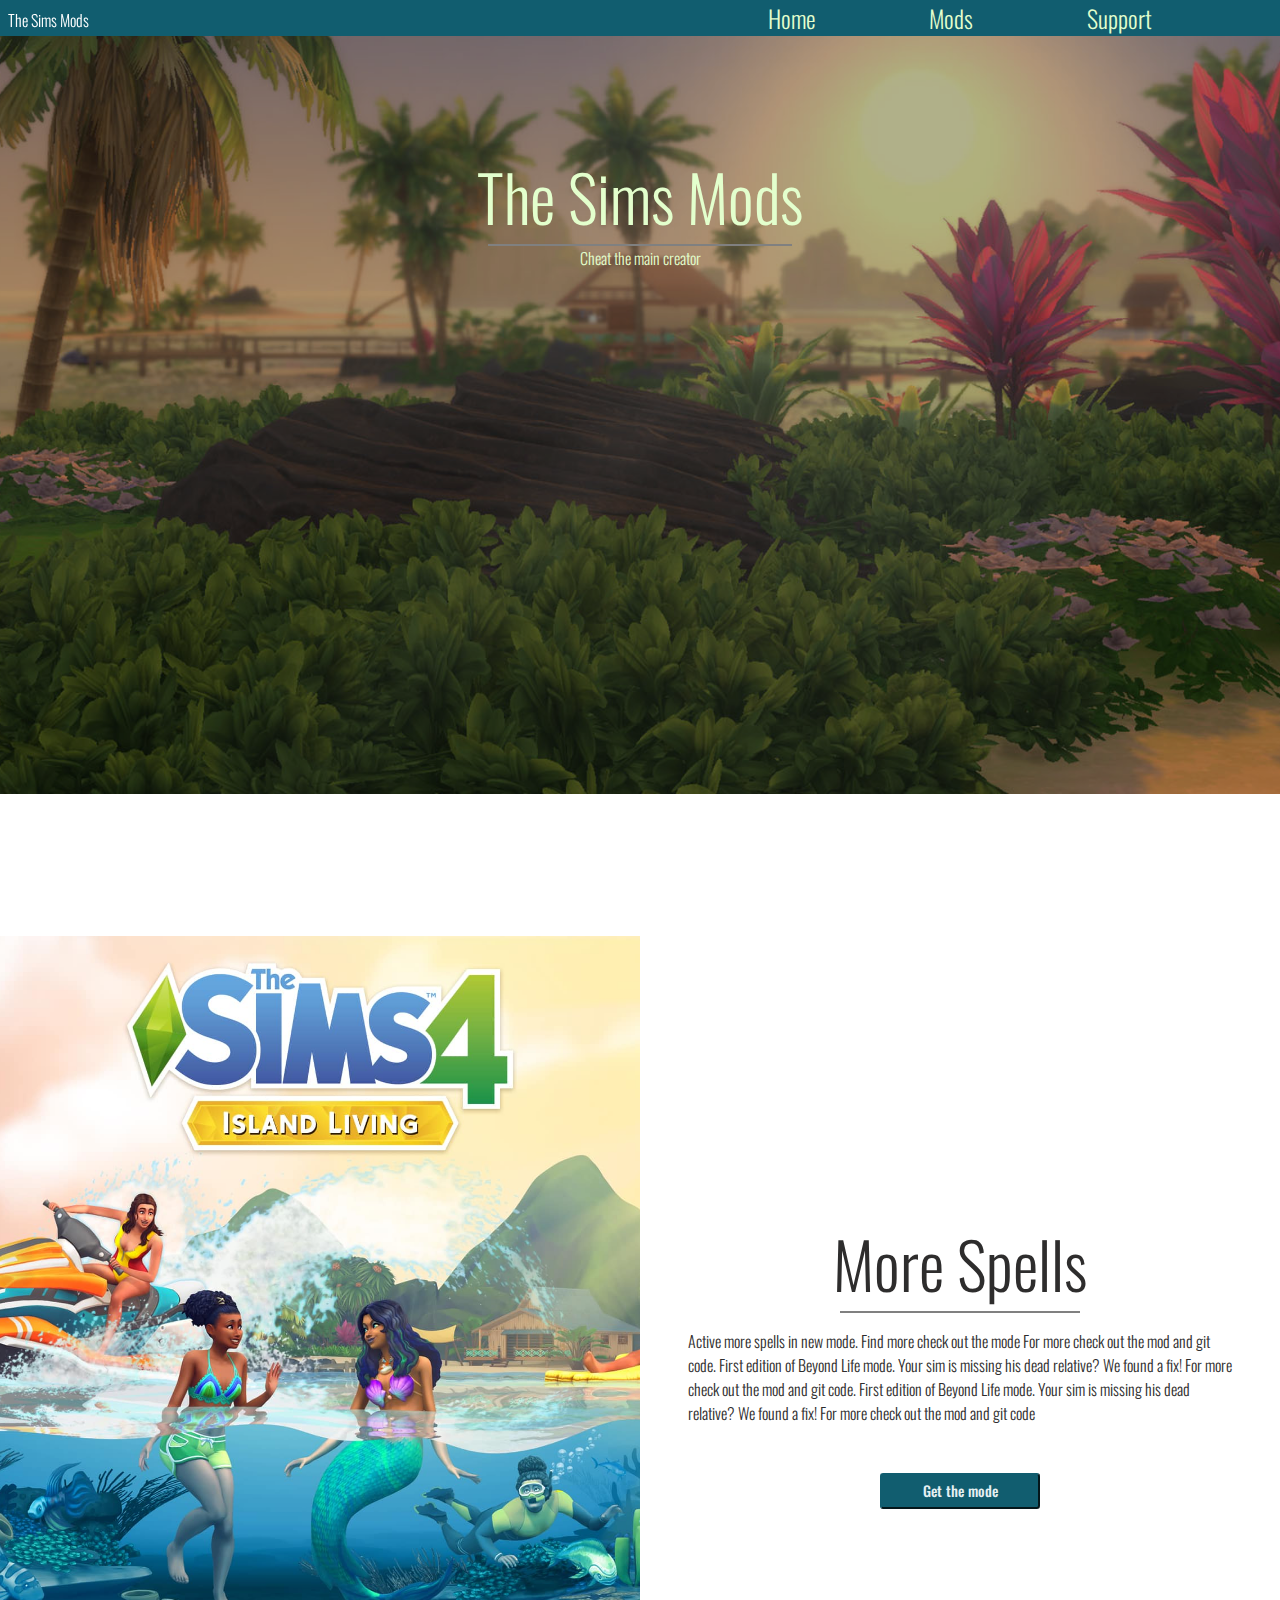
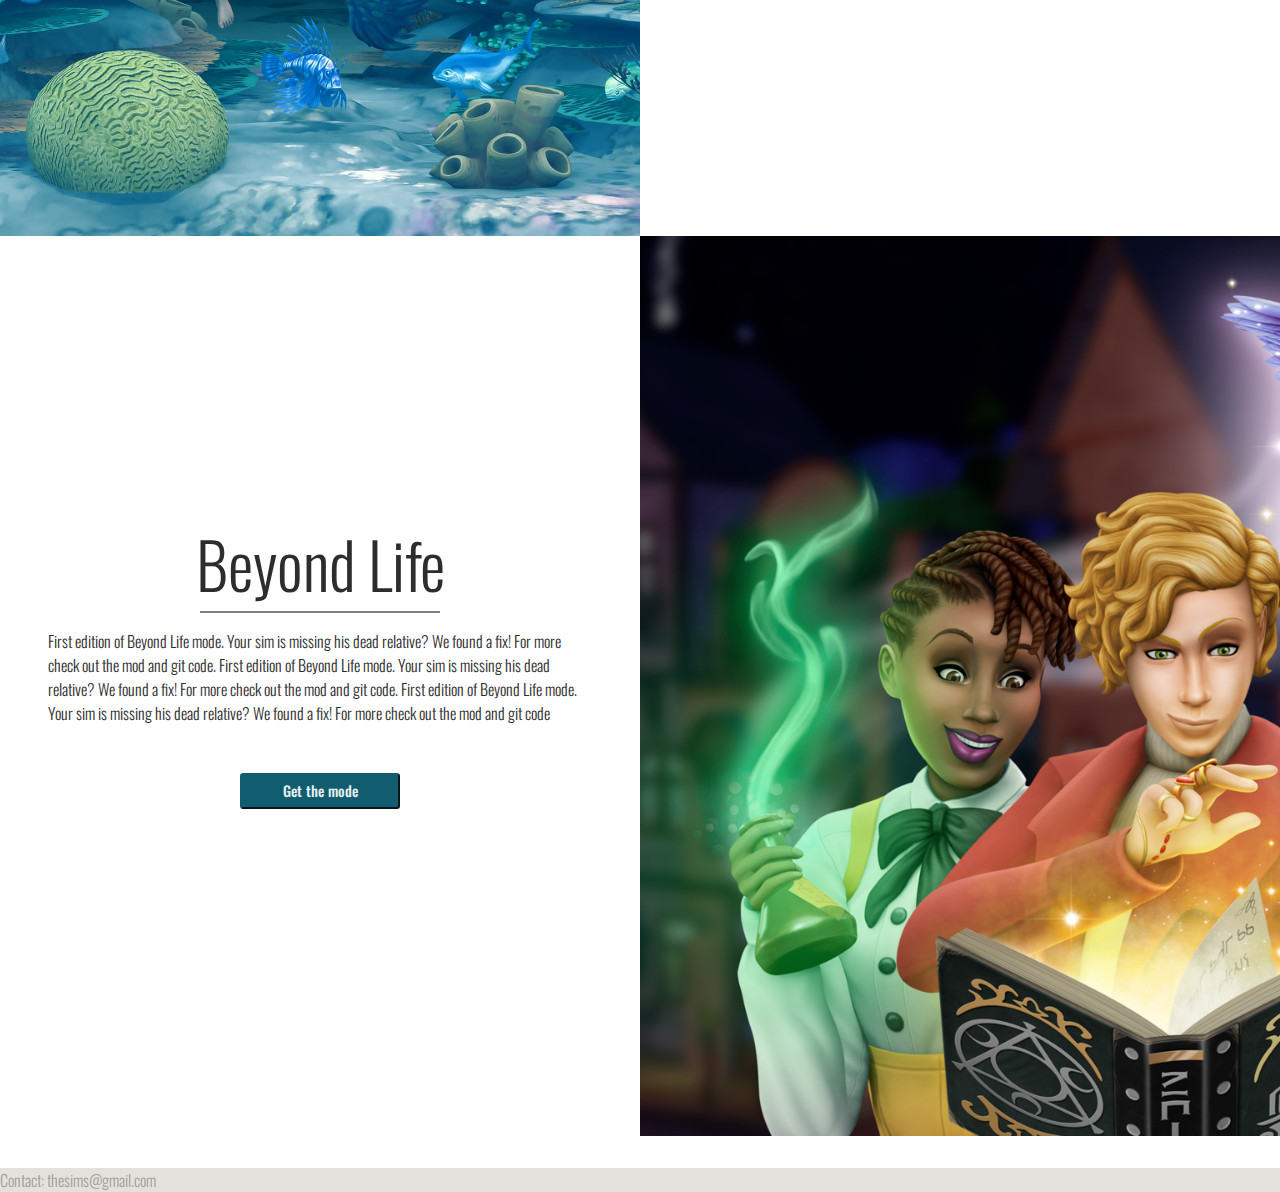
==== commit 5a651850: "fix: background..." ====
--- a/index.html
+++ b/index.html
@@ -60,7 +60,7 @@
         <div class="header_img">
 
             
-            <img src="./assets/top.jpg" alt="">
+            <img src="./assets/top 5.jpg" alt="">
         </div>
         <div class="header_text">
             <h1>The Sims Mods</h1>
--- a/style.css
+++ b/style.css
@@ -237,7 +237,7 @@
     object-position: 33rem -3rem;
     width: 102rem;
     height: 118%;
-    filter: brightness(46%);
+    filter: brightness(69%);
     object-fit: scale-down;
     transform: rotate(0deg);
 
@@ -420,8 +420,8 @@
         display: none;
     }
        .header_img img {
-        object-position: 0;
-    width: 102rem;
+        object-position: 0rem -10rem;
+         width: 102rem;
     height: 83%;
    object-fit: cover;
 
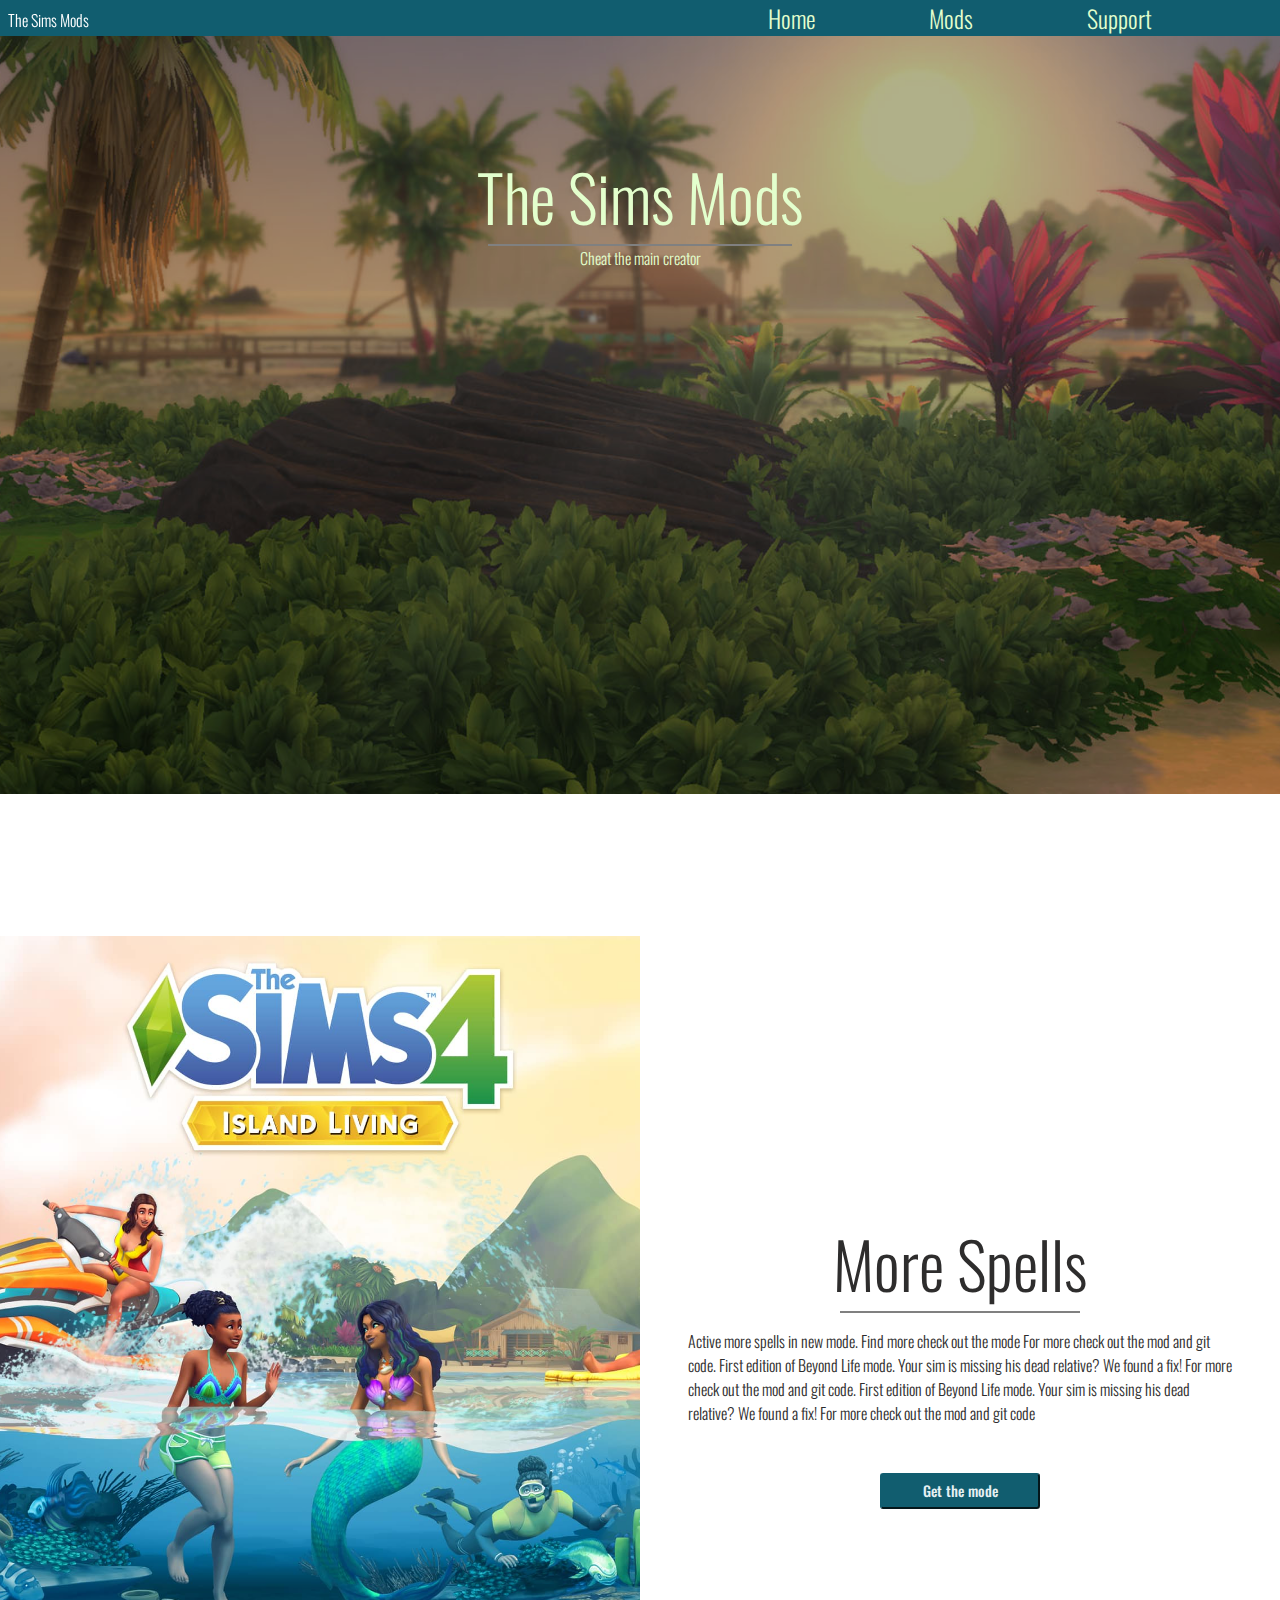
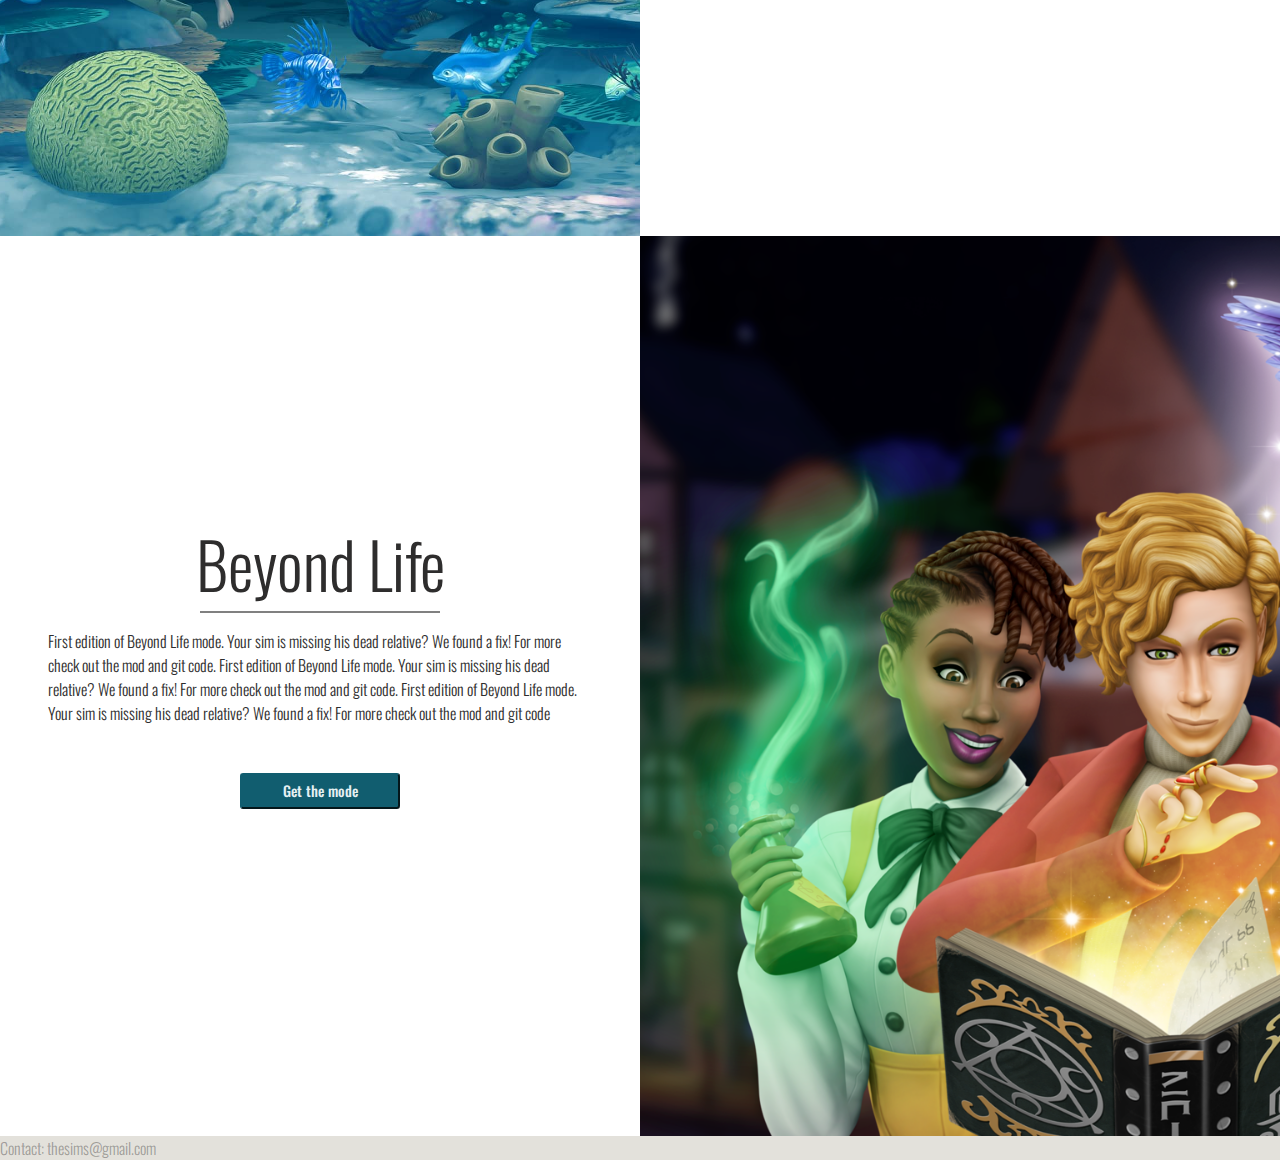
==== commit 2ea71cd4: "feat: add js" ====
--- a/index.html
+++ b/index.html
@@ -22,8 +22,8 @@
 
     <nav class="big_nav">
         <div class="big_nav_content"> 
-        <a href="#"> Home </a>
-        <a href="#"> Mods </a>
+        <a href="/index.html"> Home </a>
+        <a href="/mods/mods.html"> Mods </a>
         <a href="#"> Support</a>
         </div>
     </nav>
@@ -33,7 +33,7 @@
     <div class="section_nav">
        
             <div class="container">
-            <p> The Sims Mods</p>
+            <p id="home"> The Sims Mods</p>
         
             <button class="hamburger">
                 <div class="bar"></div>
@@ -45,8 +45,8 @@
     </div>
     </header>
     <nav class="mobile_nav">
-        <a href="#"> Home </a>
-        <a href="#"> Mods </a>
+        <a href="/index.html"> Home </a>
+        <a href="/mods/mods.html"> Mods </a>
         <a href="#"> Support</a>
     </nav>
 
@@ -86,7 +86,7 @@
                    </p>
                 
                   <div class="news_button">
-                    <button> Get the mode</button>
+                    <button id="moreSpellsButton"> Get the mode</button>
                   </div>
                 </div>
               
@@ -104,7 +104,7 @@
                 relative? We found a fix! For more check out the mod and git code</p>
             
                 <div class="news_button">
-                    <button> Get the mode</button>
+                    <button id="beyondLifeButton"> Get the mode</button>
                   </div>
             </div>
             <div class="news_img">
--- a/style.css
+++ b/style.css
@@ -47,7 +47,9 @@
 
 }
 
-
+.home {
+    /* cursor: pointer; */
+}
 
 body {
     background-color: var(--light-creamy);
@@ -310,7 +312,6 @@
 .footer_main {
     background-color: rgb(227, 225, 219);
     color:rgba(46, 45, 45, 0.4);
-    margin: 2rem 0;
 }
 
 @media screen and (max-width: 378px) {
@@ -355,6 +356,10 @@
     
     .header_box {
         width: 100%;
+    }
+
+    header {
+        width: 41%;
     }
 
 
@@ -427,6 +432,11 @@
 
  
     }
+
+    header {
+        width: 41%;
+    }
+    
     .news_text {
         height: 100vh;
     }
